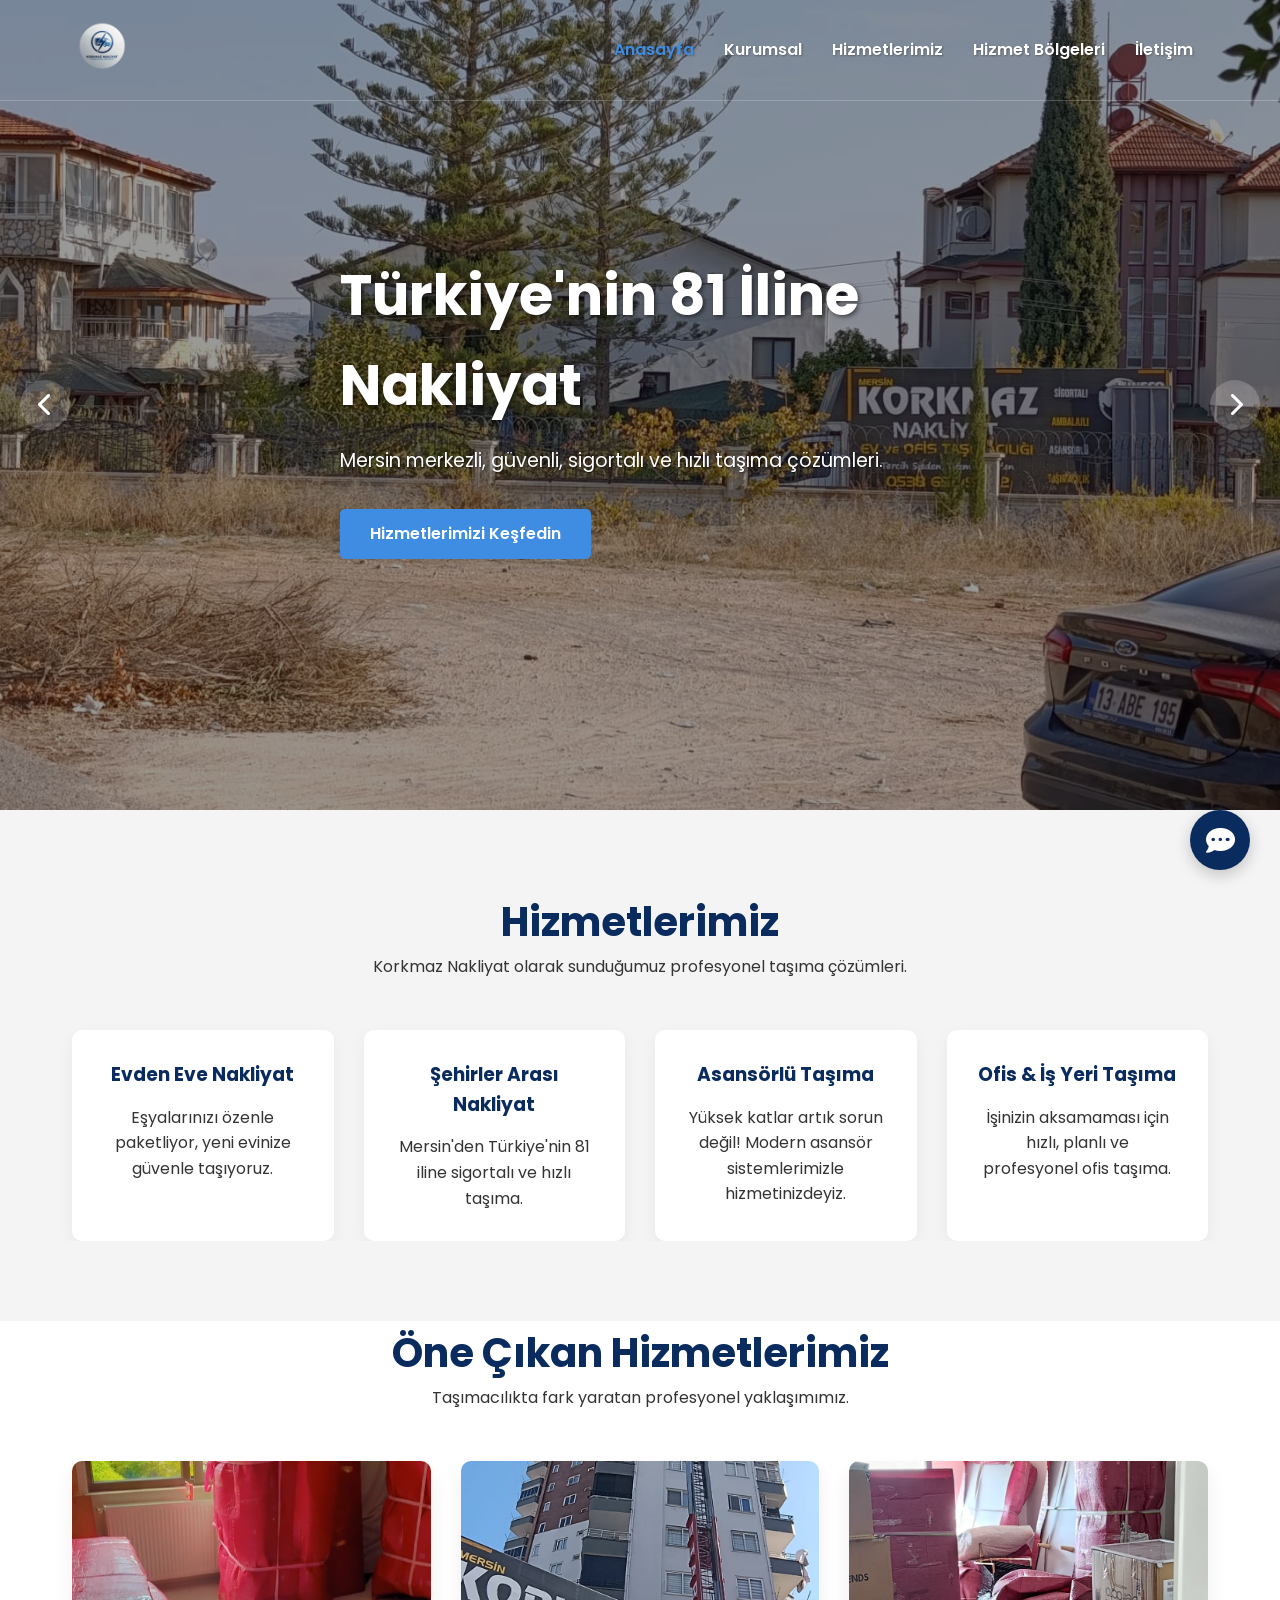
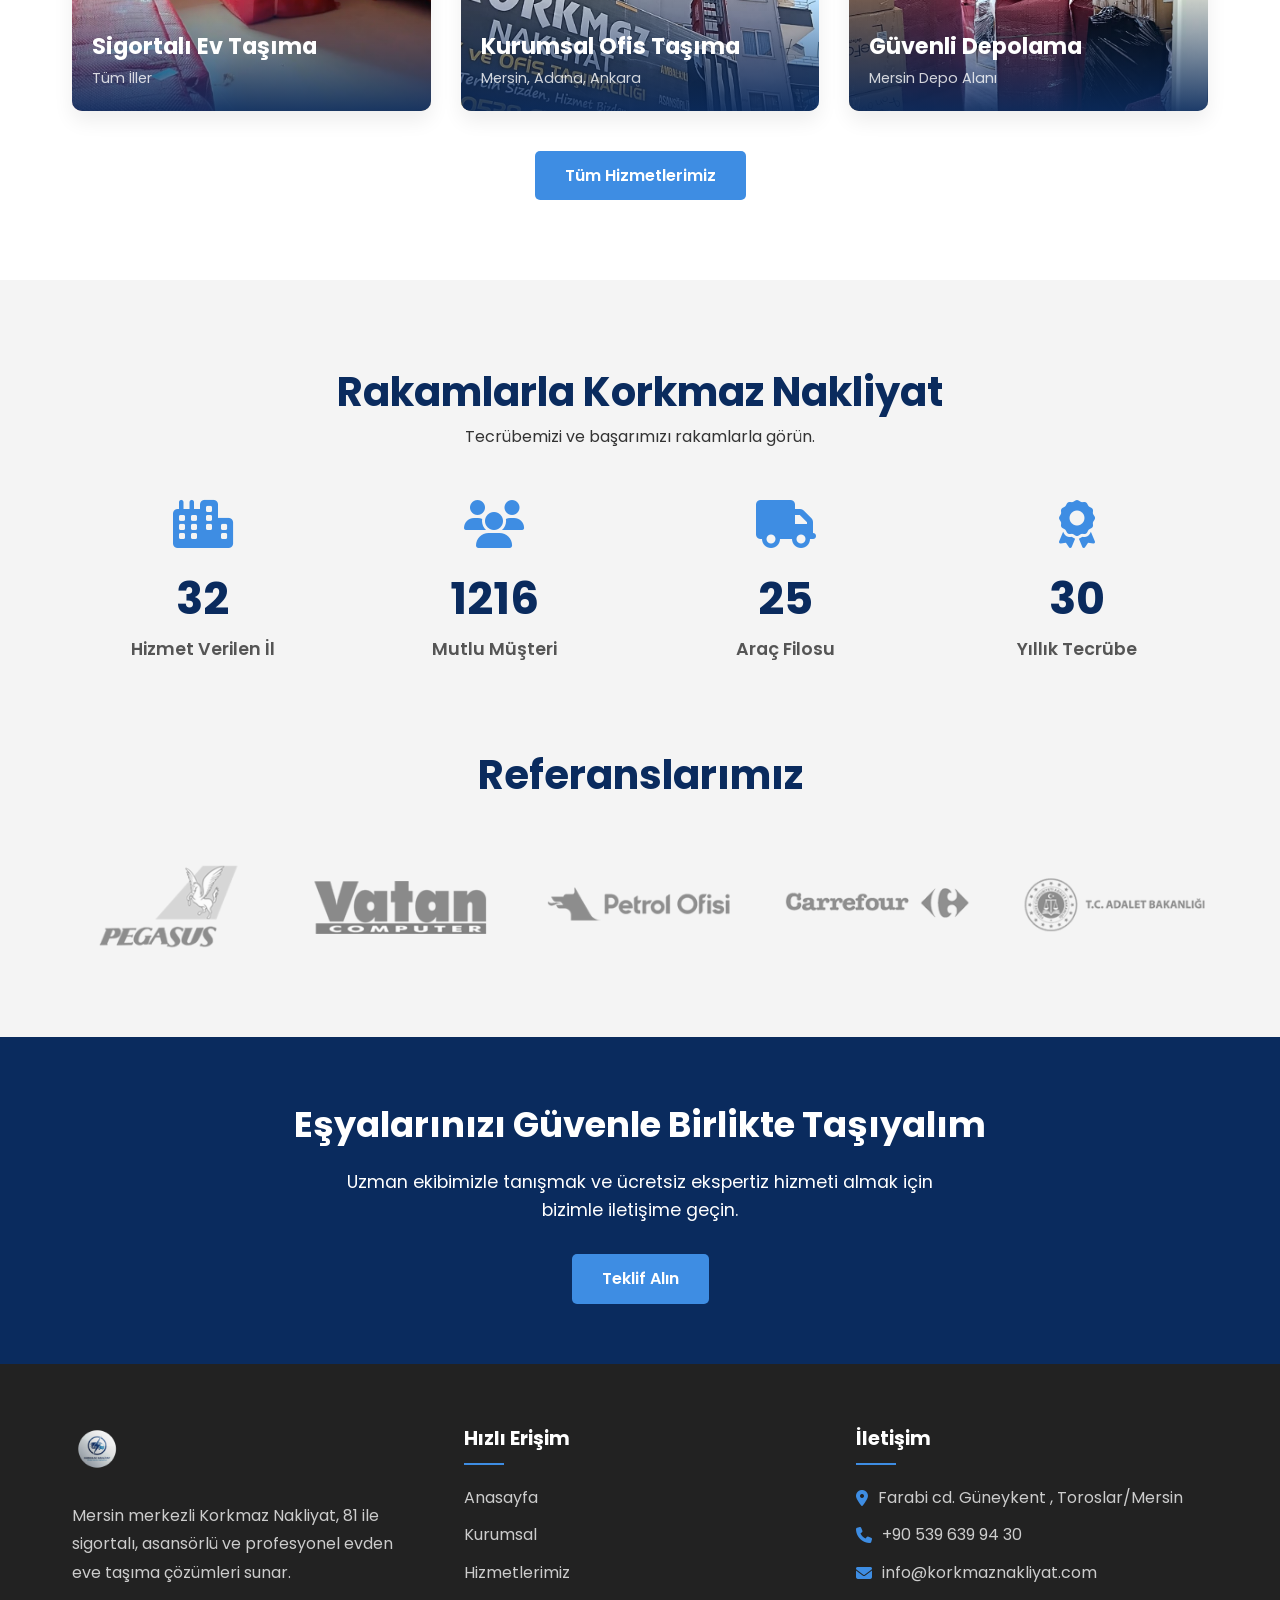
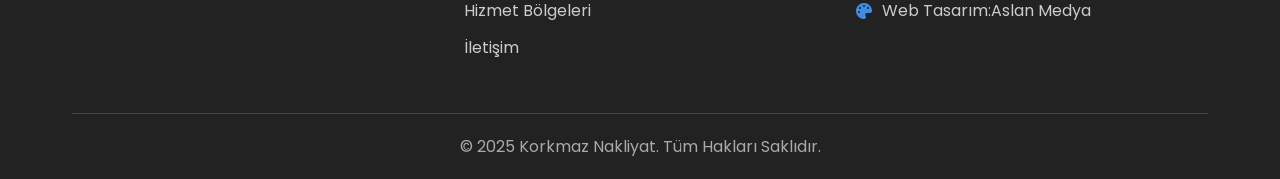
==== index.html @ fb7551c2 "Sitenin ilk sürümü" ====
<!DOCTYPE html>
<html lang="tr">
<head>
    <meta charset="UTF-8">
    <meta name="viewport" content="width=device-width, initial-scale=1.0">
    <title>Korkmaz Nakliyat - Mersin'den 81 İle Güvenli Taşıma</title>
    <meta name="description" content="Korkmaz Nakliyat, Mersin merkezli profesyonel evden eve nakliyat firması. Türkiye'nin 81 iline sigortalı, asansörlü ve güvenli taşıma hizmetleri.">
    
    <link rel="stylesheet" href="style.css">
    <link rel="preconnect" href="https://fonts.googleapis.com">
    <link rel="preconnect" href="https://fonts.gstatic.com" crossorigin>
    <link href="https://fonts.googleapis.com/css2?family=Poppins:wght@300;400;600;700&display=swap" rel="stylesheet">
    <link rel="stylesheet" href="https://cdnjs.cloudflare.com/ajax/libs/font-awesome/6.5.2/css/all.min.css" />
    <link rel="stylesheet" href="https://unpkg.com/aos@next/dist/aos.css" />
    <link rel="stylesheet" href="https://unpkg.com/swiper/swiper-bundle.min.css" />
</head>
<body>

    <div class="preloader"><img src="images/logo.png" alt="Korkmaz Nakliyat Yükleniyor..."></div>

    <header class="main-header header-transparent">
        <div class="container">
            <a href="index.html" class="logo"><img src="images/logo.png" alt="Korkmaz Nakliyat Logo"></a>
            
            <nav class="main-nav">
                <ul>
                    <li><a href="index.html" class="active">Anasayfa</a></li>
                    <li><a href="kurumsal.html">Kurumsal</a></li>
                    <li><a href="hizmetlerimiz.html">Hizmetlerimiz</a></li>
                    <li><a href="bolgeler.html">Hizmet Bölgeleri</a></li>
                    <li><a href="iletisim.html">İletişim</a></li>
                </ul>
            </nav>
        </div>
    </header>

    <section class="hero-slider-container">
        <div class="hero-slider">
            <div class="slide active" style="background-image: url('images/slide1.jpg');">
                <div class="container">
                    <div class="slide-content">
                        <h1>Türkiye'nin 81 İline Nakliyat</h1>
                        <p>Mersin merkezli, güvenli, sigortalı ve hızlı taşıma çözümleri.</p>
                        <a href="hizmetlerimiz.html" class="btn-primary">Hizmetlerimizi Keşfedin</a>
                    </div>
                </div>
            </div>
            <div class="slide" style="background-image: url('images/slide2.jpg');">
                <div class="container">
                    <div class="slide-content">
                        <h1>Kalite ve Güvenin Adresi</h1>
                        <p>Yılların tecrübesiyle eşyalarınız emin ellerde, hasarsız taşımacılık.</p>
                        <a href="kurumsal.html" class="btn-primary">Hakkımızda</a>
                    </div>
                </div>
            </div>
            <div class="slide" style="background-image: url('images/slide3.jpg');">
                <div class="container">
                    <div class="slide-content">
                        <h1>Profesyonel Taşıma Çözümleri</h1>
                        <p>Evden eve, ofisten ofise ve asansörlü nakliyat hizmetlerimizle yanınızdayız.</p>
                        <a href="iletisim.html" class="btn-primary">Teklif Alın</a>
                    </div>
                </div>
            </div>
        </div>
        <button class="slider-nav prev"><i class="fas fa-chevron-left"></i></button>
        <button class="slider-nav next"><i class="fas fa-chevron-right"></i></button>
    </section>

    <section class="services-preview section-padding">
        <div class="container">
            <div class="section-title" data-aos="fade-up">
                <h2>Hizmetlerimiz</h2>
                <p>Korkmaz Nakliyat olarak sunduğumuz profesyonel taşıma çözümleri.</p>
            </div>
            <div class="services-grid">
                <div class="service-item" data-aos="fade-up" data-aos-delay="100"><h3>Evden Eve Nakliyat</h3><p>Eşyalarınızı özenle paketliyor, yeni evinize güvenle taşıyoruz.</p></div>
                <div class="service-item" data-aos="fade-up" data-aos-delay="200"><h3>Şehirler Arası Nakliyat</h3><p>Mersin'den Türkiye'nin 81 iline sigortalı ve hızlı taşıma.</p></div>
                <div class="service-item" data-aos="fade-up" data-aos-delay="300"><h3>Asansörlü Taşıma</h3><p>Yüksek katlar artık sorun değil! Modern asansör sistemlerimizle hizmetinizdeyiz.</p></div>
                <div class="service-item" data-aos="fade-up" data-aos-delay="400"><h3>Ofis & İş Yeri Taşıma</h3><p>İşinizin aksamaması için hızlı, planlı ve profesyonel ofis taşıma.</p></div>
            </div>
        </div>
    </section>

    <section class="projects-preview section-padding" style="padding-top: 0;">
        <div class="container">
            <div class="section-title" data-aos="fade-up">
                <h2>Öne Çıkan Hizmetlerimiz</h2>
                <p>Taşımacılıkta fark yaratan profesyonel yaklaşımımız.</p>
            </div>
            <div class="projects-grid">
                <div class="project-card" data-aos="zoom-in" data-aos-delay="100"><img src="images/ev-tasima.jpg" alt="Güvenli Ev Taşıma"><div class="project-info"><h3>Sigortalı Ev Taşıma</h3><span>Tüm İller</span></div></div>
                <div class="project-card" data-aos="zoom-in" data-aos-delay="200"><img src="images/ofis-tasima.jpg" alt="Hızlı Ofis Taşıma"><div class="project-info"><h3>Kurumsal Ofis Taşıma</h3><span>Mersin, Adana, Ankara</span></div></div>
                <div class="project-card" data-aos="zoom-in" data-aos-delay="300"><img src="images/depolama.jpg" alt="Eşya Depolama"><div class="project-info"><h3>Güvenli Depolama</h3><span>Mersin Depo Alanı</span></div></div>
            </div>
            <div style="text-align: center; margin-top: 40px;" data-aos="fade-up"><a href="hizmetlerimiz.html" class="btn-primary">Tüm Hizmetlerimiz</a></div>
        </div>
    </section>

    <section class="stats-section section-padding">
        <div class="container">
            <div class="section-title" data-aos="fade-up">
                <h2>Rakamlarla Korkmaz Nakliyat</h2>
                <p>Tecrübemizi ve başarımızı rakamlarla görün.</p>
            </div>
            <div class="stats-grid">
                <div class="stat-item" data-aos="fade-up" data-aos-delay="100"><i class="fas fa-city"></i><span class="counter" data-target="81">0</span><p>Hizmet Verilen İl</p></div>
                <div class="stat-item" data-aos="fade-up" data-aos-delay="200"><i class="fas fa-users"></i><span class="counter" data-target="7500">0</span><p>Mutlu Müşteri</p></div>
                <div class="stat-item" data-aos="fade-up" data-aos-delay="300"><i class="fas fa-truck"></i><span class="counter" data-target="25">0</span><p>Araç Filosu</p></div>
                <div class="stat-item" data-aos="fade-up" data-aos-delay="400"><i class="fas fa-award"></i><span class="counter" data-target="30">0</span><p>Yıllık Tecrübe</p></div>
            </div>
        </div>
    </section>

    <section class="partners-section section-padding" style="padding-top: 0;">
        <div class="container" data-aos="fade-up">
            <div class="section-title">
                <h2>Referanslarımız</h2>
            </div>
            <div class="swiper partners-slider">
                <div class="swiper-wrapper">
                    <div class="swiper-slide"><img src="images/partner1.png" alt="Partner Logo 1"></div>
                    <div class="swiper-slide"><img src="images/partner2.png" alt="Partner Logo 2"></div>
                    <div class="swiper-slide"><img src="images/partner3.png" alt="Partner Logo 3"></div>
                    <div class="swiper-slide"><img src="images/partner4.png" alt="Partner Logo 4"></div>
                    <div class="swiper-slide"><img src="images/partner5.png" alt="Partner Logo 5"></div>
                    <div class="swiper-slide"><img src="images/partner6.png" alt="Partner Logo 6"></div>
                </div>
            </div>
        </div>
    </section>

    <section class="cta-banner" data-aos="zoom-in-up">
        <div class="container">
            <h2>Eşyalarınızı Güvenle Birlikte Taşıyalım</h2>
            <p>Uzman ekibimizle tanışmak ve ücretsiz ekspertiz hizmeti almak için bizimle iletişime geçin.</p>
            <a href="iletisim.html" class="btn-primary">Teklif Alın</a>
        </div>
    </section>

    <footer class="site-footer">
        <div class="container">
            <div class="footer-grid">
                <div class="footer-widget">
                    <img src="images/logo.png" alt="Korkmaz Nakliyat Logo" class="footer-logo">
                    <p>Mersin merkezli Korkmaz Nakliyat, 81 ile sigortalı, asansörlü ve profesyonel evden eve taşıma çözümleri sunar.</p>
                </div>
                <div class="footer-widget">
                    <h4>Hızlı Erişim</h4>
                    <ul>
                        <li><a href="index.html">Anasayfa</a></li>
                        <li><a href="kurumsal.html">Kurumsal</a></li>
                        <li><a href="hizmetlerimiz.html">Hizmetlerimiz</a></li>
                        <li><a href="bolgeler.html">Hizmet Bölgeleri</a></li>
                        <li><a href="iletisim.html">İletişim</a></li>
                    </ul>
                </div>
                <div class="footer-widget">
                    <h4>İletişim</h4>
                    <ul>
                        <li><i class="fas fa-map-marker-alt"></i> Farabi cd. Güneykent , Toroslar/Mersin </li>
                        <li><i class="fas fa-phone"></i> +90 539 639 94 30 </li>
                        <li><i class="fas fa-envelope"></i> info@korkmaznakliyat.com</li>
                        <li><i class="fas fa-palette"></i> Web Tasarım: <a href="https://wa.me/905318410347" target="_blank">Aslan Medya</a></li>
                    </ul>
                </div>
            </div>
            <div class="footer-bottom">
                <p>© 2025 Korkmaz Nakliyat. Tüm Hakları Saklıdır.</p>
            </div>
        </div>
    </footer>

    <div class="floating-cta-container">
        <div class="cta-options">
            <a href="tel:+905396399430" class="cta-option phone"><i class="fas fa-phone"></i></a>
            <a href="https://wa.me/905396399430" target="_blank" class="cta-option whatsapp"><i class="fab fa-whatsapp"></i></a>
        </div>
        <div class="cta-main-button"><i class="fas fa-comment-dots"></i></div>
    </div>
    
    <script src="https://unpkg.com/swiper/swiper-bundle.min.js"></script>
    <script src="https://unpkg.com/aos@next/dist/aos.js"></script>
    <script src="js/script.js"></script>

</body>
</html>
---- style.css ----
/* ============================================= */
/* TEMEL AYARLAR VE DEĞİŞKENLER */
/* ============================================= */
:root {
    --primary-color: #0A2B5E; /* Logonuzdaki lacivert */
    --secondary-color: #3E8DE3; /* Logonuzdaki açık mavi */
    --dark-color: #222;
    --light-color: #f4f4f4;
    --font-family: 'Poppins', sans-serif;
}

* {
    box-sizing: border-box;
    margin: 0;
    padding: 0;
}

body {
    font-family: var(--font-family);
    line-height: 1.6;
    background: #fff;
    color: #333;
}

.container {
    max-width: 1200px;
    margin: auto;
    overflow: hidden;
    padding: 0 2rem;
}

a {
    text-decoration: none;
    color: var(--primary-color);
}

ul {
    list-style: none;
}

.section-padding {
    padding: 80px 0;
}

.section-title {
    text-align: center;
    margin-bottom: 50px;
}

.section-title h2 {
    font-size: 2.5rem;
    color: var(--primary-color);
}

.btn-primary {
    display: inline-block;
    background: var(--secondary-color);
    color: #fff;
    padding: 12px 30px;
    border-radius: 5px;
    font-weight: 600;
    transition: background 0.3s ease;
}

.btn-primary:hover {
    background: var(--primary-color);
}

/* ============================================= */
/* HEADER / NAVİGASYON */
/* ============================================= */
.main-header {
    background: #fff;
    padding: 1rem 0;
    border-bottom: 1px solid #ddd;
    position: sticky;
    top: 0;
    z-index: 1000;
}

.main-header .container {
    display: flex;
    justify-content: space-between;
    align-items: center;
}

.main-header .logo img {
    height: 60px;
}

.main-header .main-nav ul {
    display: flex;
}

.main-header .main-nav ul li a {
    color: var(--dark-color);
    padding: 10px 15px;
    font-weight: 600;
    transition: color 0.3s ease;
}

.main-header .main-nav ul li a:hover,
.main-header .main-nav ul li a.active {
    color: var(--secondary-color);
}

/* ============================================= */
/* HERO SLIDER */
/* ============================================= */
.hero-slider-container {
    position: relative;
    height: 90vh;
    overflow: hidden;
}
.hero-slider .slide {
    position: absolute;
    top: 0;
    left: 0;
    width: 100%;
    height: 100%;
    background-size: cover;
    background-position: center;
    display: flex;
    align-items: center;
    color: #fff;
    opacity: 0;
    visibility: hidden;
    transition: opacity 1s ease, visibility 1s ease;
}
.hero-slider .slide.active {
    opacity: 1;
    visibility: visible;
}
.hero-slider .slide::before {
    content: '';
    position: absolute;
    top: 0;
    left: 0;
    width: 100%;
    height: 100%;
    background: rgba(0,0,0,0.4);
}
.hero-slider .slide .container {
    position: relative;
    z-index: 2;
}
.hero-slider .slide-content {
    max-width: 600px;
}
.hero-slider .slide-content h1 {
    font-size: 3.5rem;
    margin-bottom: 1rem;
    text-shadow: 2px 2px 4px rgba(0,0,0,0.5);
}
.hero-slider .slide-content p {
    font-size: 1.2rem;
    margin-bottom: 2rem;
    text-shadow: 1px 1px 2px rgba(0,0,0,0.5);
}
.slider-nav {
    position: absolute;
    top: 50%;
    transform: translateY(-50%);
    z-index: 10;
    background: rgba(255,255,255,0.2);
    border: none;
    color: #fff;
    width: 50px;
    height: 50px;
    border-radius: 50%;
    cursor: pointer;
    font-size: 1.5rem;
    transition: background 0.3s ease;
}
.slider-nav:hover {
    background: rgba(255,255,255,0.5);
}
.slider-nav.prev { left: 20px; }
.slider-nav.next { right: 20px; }

/* ============================================= */
/* ANASAYFA BÖLÜMLERİ (Hizmetler, Projeler) */
/* ============================================= */
.services-preview { background: var(--light-color); }
.services-grid {
    display: grid;
    grid-template-columns: repeat(auto-fit, minmax(250px, 1fr));
    gap: 30px;
    text-align: center;
}
.service-item {
    background: #fff;
    padding: 30px;
    border-radius: 10px;
    box-shadow: 0 5px 15px rgba(0,0,0,0.05);
}
.service-item h3 { color: var(--primary-color); margin-bottom: 15px; }

.projects-preview .projects-grid, .portfolio-page .projects-grid {
    display: grid;
    grid-template-columns: repeat(auto-fit, minmax(300px, 1fr));
    gap: 30px;
}
.project-card {
    background: #fff;
    border-radius: 10px;
    overflow: hidden;
    box-shadow: 0 10px 20px rgba(0,0,0,0.07);
    transition: transform 0.3s ease, box-shadow 0.3s ease;
    position: relative;
    cursor: pointer;
}
.project-card:hover { transform: translateY(-10px); box-shadow: 0 15px 25px rgba(0,0,0,0.1); }
.project-card img { width: 100%; height: 250px; object-fit: cover; display: block; }
.project-card .project-info {
    position: absolute;
    bottom: 0;
    left: 0;
    right: 0;
    background: linear-gradient(to top, rgba(10, 43, 94, 0.9), transparent);
    color: #fff;
    padding: 30px 20px 20px;
}
.project-card .project-info h3 { margin: 0; font-size: 1.4rem; }
.project-card .project-info span { font-size: 0.9rem; opacity: 0.8; }
.text-center { text-align: center; }

/* ============================================= */
/* GENEL SAYFA BAŞLIĞI (Banner) */
/* ============================================= */
.page-header {
    background-color: var(--primary-color);
    background-size: cover;
    background-position: center;
    padding: 80px 0;
    text-align: center;
    color: #fff;
    position: relative;
}
.page-header::before {
    content: '';
    position: absolute;
    top: 0; left: 0;
    width: 100%; height: 100%;
    background-color: rgba(10, 43, 94, 0.7);
}
.page-header .container { position: relative; z-index: 2; }
.page-header h1 { font-size: 3rem; margin-bottom: 10px; }

/* ============================================= */
/* KURUMSAL SAYFASI */
/* ============================================= */
.about-grid { display: grid; grid-template-columns: 1fr 1.2fr; gap: 50px; align-items: center; }
.about-image img { width: 100%; border-radius: 10px; box-shadow: 0 10px 30px rgba(0,0,0,0.1); }
.about-content h2 { font-size: 2.2rem; color: var(--primary-color); margin-bottom: 20px; line-height: 1.3; }
.about-content p { margin-bottom: 15px; }
.mission-grid { display: grid; grid-template-columns: 1fr 1fr; gap: 40px; }
.mission-item { background: #fff; padding: 30px; border-left: 5px solid var(--secondary-color); border-radius: 5px; }
.mission-item h3 { color: var(--primary-color); margin-bottom: 15px; }

/* ============================================= */
/* PROJELER SAYFASI */
/* ============================================= */
.portfolio-filter { display: flex; justify-content: center; align-items: center; flex-wrap: wrap; margin-bottom: 40px; gap: 15px; }
.filter-btn { background: transparent; border: none; padding: 10px 20px; font-weight: 600; font-size: 1rem; color: var(--dark-color); cursor: pointer; transition: all 0.3s ease; border-bottom: 2px solid transparent; }
.filter-btn:hover { color: var(--secondary-color); }
.filter-btn.active { color: var(--secondary-color); border-bottom-color: var(--secondary-color); }
.project-card-link { display: block; text-decoration: none; color: inherit; }

/* ============================================= */
/* PROJE DETAY SAYFASI */
/* ============================================= */
.project-title-section { text-align: center; margin-bottom: 40px; }
.project-title-section h1 { font-size: 2.8rem; color: var(--primary-color); }
.project-main-image img { width: 100%; height: auto; border-radius: 10px; margin-bottom: 40px; box-shadow: 0 10px 30px rgba(0,0,0,0.1); }
.project-detail-grid { display: grid; grid-template-columns: 2fr 1fr; gap: 50px; margin-bottom: 60px; }
.project-description h2 { font-size: 1.8rem; color: var(--primary-color); margin-bottom: 20px; border-bottom: 2px solid var(--light-color); padding-bottom: 10px; }
.project-meta { background-color: var(--light-color); padding: 30px; border-radius: 10px; height: fit-content; }
.project-meta h3 { font-size: 1.5rem; color: var(--primary-color); margin-bottom: 20px; }
.project-meta ul li { display: flex; justify-content: space-between; padding: 15px 0; border-bottom: 1px solid #ddd; }
.project-meta ul li:last-child { border-bottom: none; }
.project-meta ul li strong { color: var(--dark-color); }
.project-gallery h2 { text-align: center; font-size: 2.2rem; color: var(--primary-color); margin-bottom: 40px; }
.gallery-grid { display: grid; grid-template-columns: repeat(auto-fit, minmax(250px, 1fr)); gap: 20px; }
.gallery-item img { width: 100%; border-radius: 10px; cursor: pointer; transition: transform 0.3s ease, box-shadow 0.3s ease; }
.gallery-item img:hover { transform: scale(1.05); box-shadow: 0 10px 20px rgba(0,0,0,0.15); }

/* ============================================= */
/* HİZMETLERİMİZ SAYFASI */
/* ============================================= */
.services-page-grid { display: grid; grid-template-columns: repeat(auto-fit, minmax(320px, 1fr)); gap: 30px; }
.service-card-full { background-color: #fff; border: 1px solid #e9e9e9; padding: 40px 30px; text-align: center; border-radius: 10px; transition: transform 0.3s ease, box-shadow 0.3s ease; }
.service-card-full:hover { transform: translateY(-10px); box-shadow: 0 15px 30px rgba(0,0,0,0.08); }
.service-card-full .service-icon { font-size: 3rem; color: var(--secondary-color); margin-bottom: 20px; }
.service-card-full h3 { font-size: 1.5rem; color: var(--primary-color); margin-bottom: 15px; }
.service-card-full p { line-height: 1.7; color: #555; }

/* ============================================= */
/* İLETİŞİM SAYFASI */
/* ============================================= */
.contact-grid { display: grid; grid-template-columns: 2fr 1.2fr; gap: 50px; }
.contact-form h3, .contact-info h3 { font-size: 1.8rem; color: var(--primary-color); margin-bottom: 25px; }
.form-group { margin-bottom: 20px; }
.form-group label { display: block; margin-bottom: 8px; font-weight: 600; color: #555; }
.form-group input, .form-group textarea { width: 100%; padding: 12px; border: 1px solid #ccc; border-radius: 5px; font-family: var(--font-family); transition: border-color 0.3s ease; }
.form-group input:focus, .form-group textarea:focus { outline: none; border-color: var(--secondary-color); }
.contact-form button { width: 100%; padding: 15px; font-size: 1.1rem; border: none; }
.contact-info p { margin-bottom: 30px; line-height: 1.7; }
.contact-item { display: flex; align-items: flex-start; margin-bottom: 25px; }
.contact-item i { font-size: 1.5rem; color: var(--secondary-color); margin-right: 20px; margin-top: 5px; }
.contact-item span { font-size: 1rem; line-height: 1.6; }
.map-container iframe { display: block; width: 100%; height: 450px; border: 0; }

/* ============================================= */
/* CTA BANNER VE FOOTER */
/* ============================================= */
.cta-banner { background-color: var(--primary-color); color: #fff; padding: 60px 0; text-align: center; }
.cta-banner h2 { font-size: 2.2rem; margin-bottom: 15px; }
.cta-banner p { font-size: 1.1rem; margin-bottom: 30px; max-width: 600px; margin-left: auto; margin-right: auto; }
.site-footer { background-color: var(--dark-color); color: #ccc; padding: 60px 0 0; }
.footer-grid { display: grid; grid-template-columns: repeat(auto-fit, minmax(250px, 1fr)); gap: 40px; padding-bottom: 40px; }
.footer-widget .footer-logo { height: 50px; margin-bottom: 20px; }
.footer-widget h4 { font-size: 1.2rem; color: #fff; margin-bottom: 20px; position: relative; padding-bottom: 10px; }
.footer-widget h4::after { content: ''; position: absolute; left: 0; bottom: 0; width: 40px; height: 2px; background-color: var(--secondary-color); }
.footer-widget p { line-height: 1.8; }
.footer-widget ul li { margin-bottom: 12px; display: flex; align-items: flex-start; }
.footer-widget ul li a { color: #ccc; transition: color 0.3s ease; }
.footer-widget ul li a:hover { color: #fff; }
.footer-widget ul li i { margin-right: 10px; color: var(--secondary-color); margin-top: 5px; }
.footer-bottom { border-top: 1px solid #444; padding: 20px 0; text-align: center; color: #aaa; }

/* ============================================= */
/* SABİT CTA BUTONLARI */
/* ============================================= */
.floating-cta-container { position: fixed; bottom: 30px; right: 30px; z-index: 1001; display: flex; flex-direction: column; align-items: center; }
.cta-main-button { width: 60px; height: 60px; background-color: var(--primary-color); border-radius: 50%; display: flex; justify-content: center; align-items: center; color: #fff; font-size: 1.8rem; box-shadow: 0 5px 15px rgba(0,0,0,0.2); cursor: pointer; transition: transform 0.3s ease; }
.floating-cta-container:hover .cta-main-button { transform: rotate(360deg); }
.cta-options { margin-bottom: 15px; display: flex; flex-direction: column; gap: 15px; opacity: 0; transform: scale(0); transition: all 0.3s ease; transform-origin: bottom center; }
.floating-cta-container:hover .cta-options { opacity: 1; transform: scale(1); }
.cta-option { width: 50px; height: 50px; border-radius: 50%; display: flex; justify-content: center; align-items: center; color: #fff; font-size: 1.6rem; box-shadow: 0 4px 12px rgba(0,0,0,0.15); transition: transform 0.2s ease; }
.cta-option:hover { transform: scale(1.1); }
.cta-option.whatsapp { background-color: #25D366; }
.cta-option.phone { background-color: var(--secondary-color); }
.fa-whatsapp { font-family: 'Font Awesome 6 Brands'; }

/* ============================================= */
/* MOBİL UYUMLULUK (Responsive) */
/* ============================================= */
@media (max-width: 820px) {
    .about-grid, .mission-grid, .project-detail-grid, .contact-grid { grid-template-columns: 1fr; }
}

@media (max-width: 768px) {
    .main-header .container { flex-direction: column; gap: 1rem; }
    .main-header .main-nav ul { flex-wrap: wrap; justify-content: center; }
}

/* ============================================= */
/* SAYFA YÜKLEME ANİMASYONU (PRELOADER) */
/* ============================================= */
.preloader {
    position: fixed;
    top: 0;
    left: 0;
    width: 100%;
    height: 100%;
    background-color: #fff; /* Arka plan rengi */
    display: flex;
    justify-content: center;
    align-items: center;
    z-index: 9999; /* Her şeyin en üstünde olmalı */
    transition: opacity 0.75s ease, visibility 0.75s ease;
}

.preloader img {
    width: 200px; /* Logonun boyutu */
    animation: pulse 1.5s ease-in-out infinite;
}

/* Yükleme bittiğinde preloader'ı gizlemek için kullanılacak class */
.preloader-hidden {
    opacity: 0;
    visibility: hidden;
}

/* Logonun "nefes alıp verme" animasyonu */
@keyframes pulse {
    0% {
        transform: scale(1);
        opacity: 1;
    }
    50% {
        transform: scale(1.05);
        opacity: 0.8;
    }
    100% {
        transform: scale(1);
        opacity: 1;
    }
}
/* ============================================= */
/* DİNAMİK NAVİGASYON MENÜSÜ (DÜZELTİLMİŞ) */
/* ============================================= */
.main-header {
    transition: background-color 0.4s ease, box-shadow 0.4s ease;
}

/* Şeffaf menünün başlangıç hali */
.header-transparent {
    background-color: transparent;
    position: absolute; /* Fixed yerine absolute kullanıyoruz */
    width: 100%;
    border-bottom: 1px solid rgba(255, 255, 255, 0.2);
}

.header-transparent .main-nav ul li a {
    color: #fff;
    text-shadow: 1px 1px 2px rgba(0,0,0,0.3);
}

.header-transparent .main-nav ul li a:hover {
    color: rgba(255, 255, 255, 0.8);
}

/* Sayfa aşağı kaydırıldığında eklenecek olan yeni stil */
.main-header.scrolled {
    position: fixed; /* Kaydırınca sabitlenir */
    background-color: #fff;
    box-shadow: 0 2px 10px rgba(0,0,0,0.1);
    border-bottom: 1px solid #ddd;
}

.main-header.scrolled .main-nav ul li a {
    color: var(--dark-color); /* Linkleri orijinal rengine döndür */
    text-shadow: none;
}

.main-header.scrolled .main-nav ul li a:hover,
.main-header.scrolled .main-nav ul li a.active {
    color: var(--secondary-color);
    opacity: 1;
}
/* ============================================= */
/* RAKAMLARLA BİZ (ANİMASYONLU SAYAÇLAR) */
/* ============================================= */
.stats-section {
    background-color: var(--light-color); /* Açık gri arkaplan */
}

.stats-grid {
    display: grid;
    grid-template-columns: repeat(auto-fit, minmax(200px, 1fr));
    gap: 30px;
    text-align: center;
}

.stat-item i {
    font-size: 3rem;
    color: var(--secondary-color);
    margin-bottom: 15px;
}

.stat-item .counter {
    font-size: 2.8rem;
    font-weight: 700;
    display: block;
    color: var(--primary-color);
}

.stat-item p {
    font-size: 1.1rem;
    font-weight: 600;
    color: #555;
}
/* ============================================= */
/* İŞ ORTAKLARI BÖLÜMÜ (LOGO CAROUSEL) */
/* ============================================= */
.partners-section {
    background-color: #fff;
}

.partners-slider .swiper-wrapper {
    align-items: center; /* Logoları dikeyde ortalar */
}

.partners-slider .swiper-slide {
    text-align: center;
}

.partners-slider img {
    max-height: 80px; /* Tüm logoların maksimum yüksekliğini sabitler */
    width: auto;
    filter: grayscale(100%); /* Logoları gri yapar */
    opacity: 0.6;
    transition: filter 0.3s ease, opacity 0.3s ease;
}

.partners-slider img:hover {
    filter: grayscale(0%); /* Üzerine gelince renkli olur */
    opacity: 1;
}
/* ============================================= */
/* TERCİH EDİLEN MARKALAR BÖLÜMÜ (DÜZELTİLMİŞ) */
/* ============================================= */
.partners-section {
    background-color: var(--light-color);
}

.partners-slider .swiper-wrapper {
    align-items: center; /* Dikeyde ortalamayı koru */
}

.partners-slider .swiper-slide {
    text-align: center;
    /* Her logo için bir kutu yüksekliği belirleyelim */
    height: 100px; 
    display: flex;
    justify-content: center;
    align-items: center;
}

.partners-slider img {
    max-width: 100%; /* Resim kendi kutusunun genişliğini aşamaz */
    max-height: 100%; /* Resim kendi kutusunun yüksekliğini aşamaz */
    object-fit: contain; /* Resmin oranını bozmadan kutuya sığdırır (EN ÖNEMLİ KISIM) */
    filter: grayscale(100%);
    opacity: 0.6;
    transition: filter 0.3s ease, opacity 0.3s ease;
}

.partners-slider .swiper-slide:hover img {
    filter: grayscale(0%);
    opacity: 1;
}
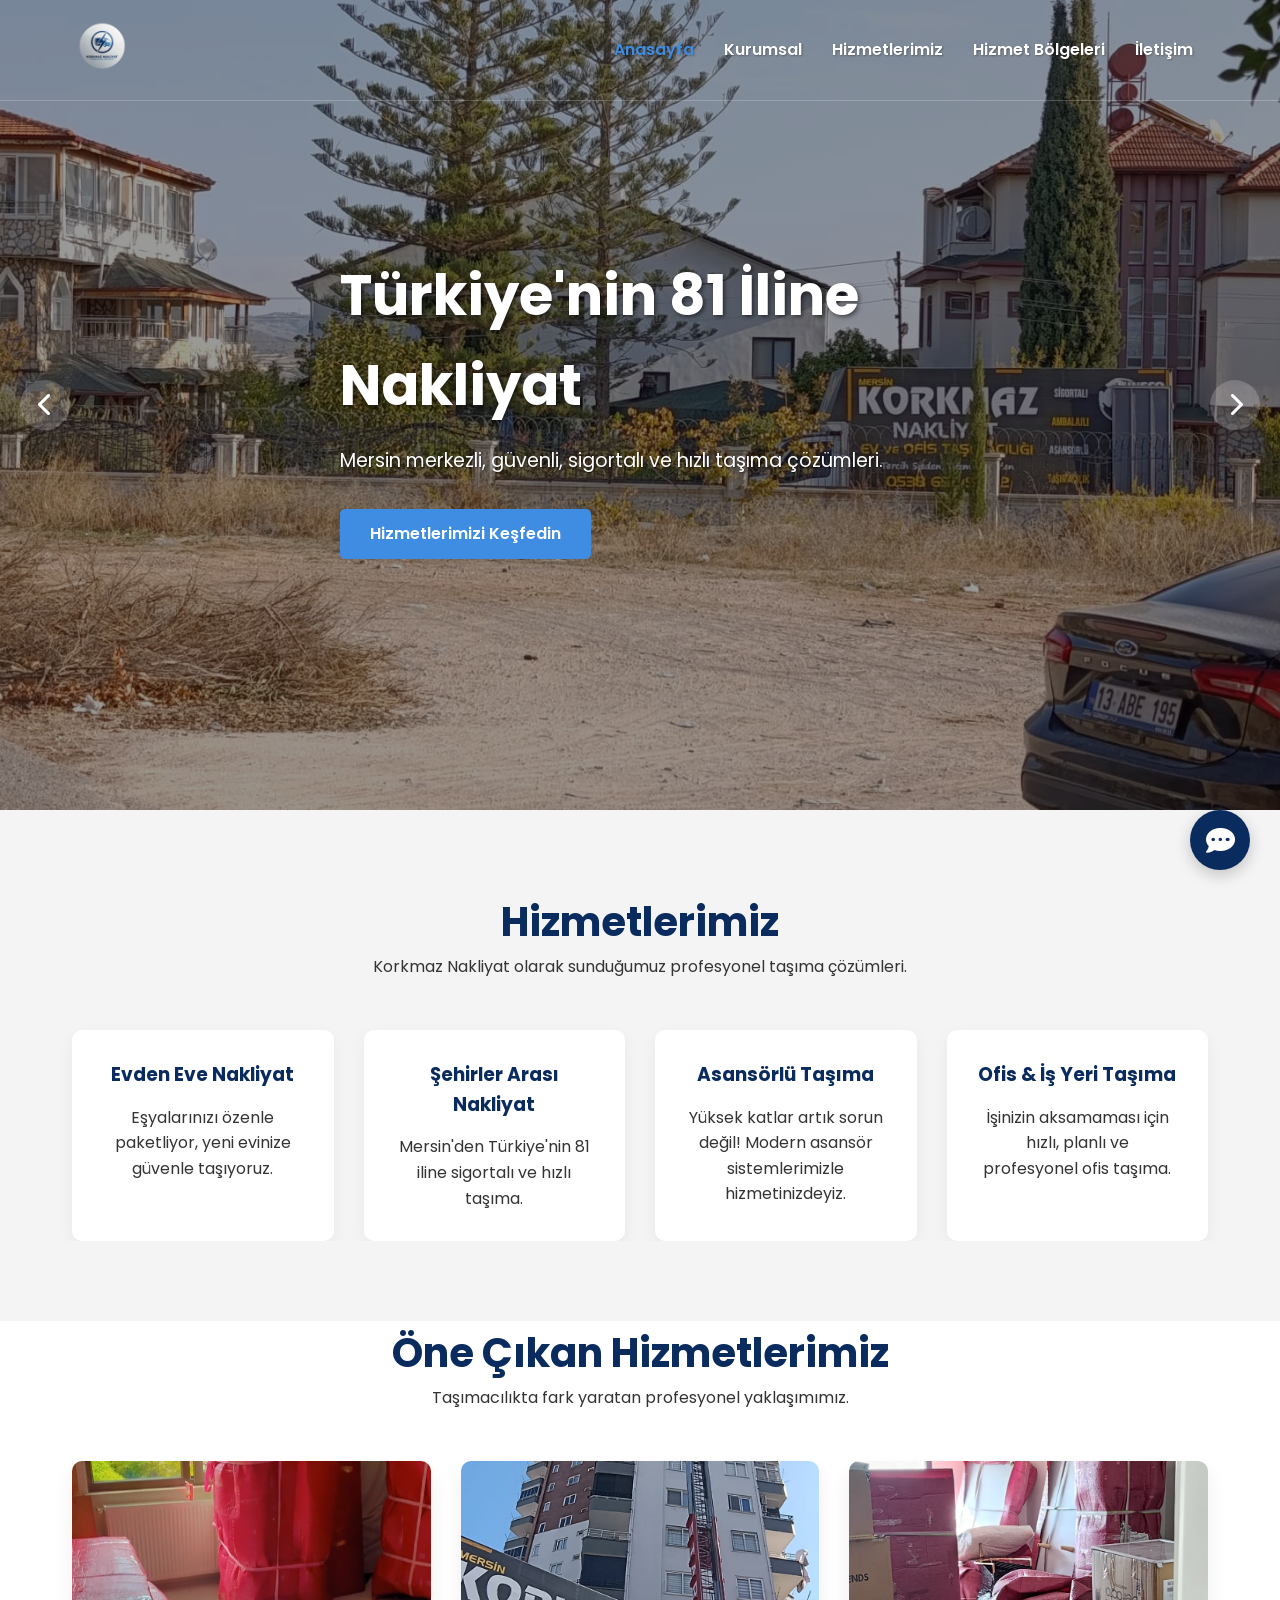
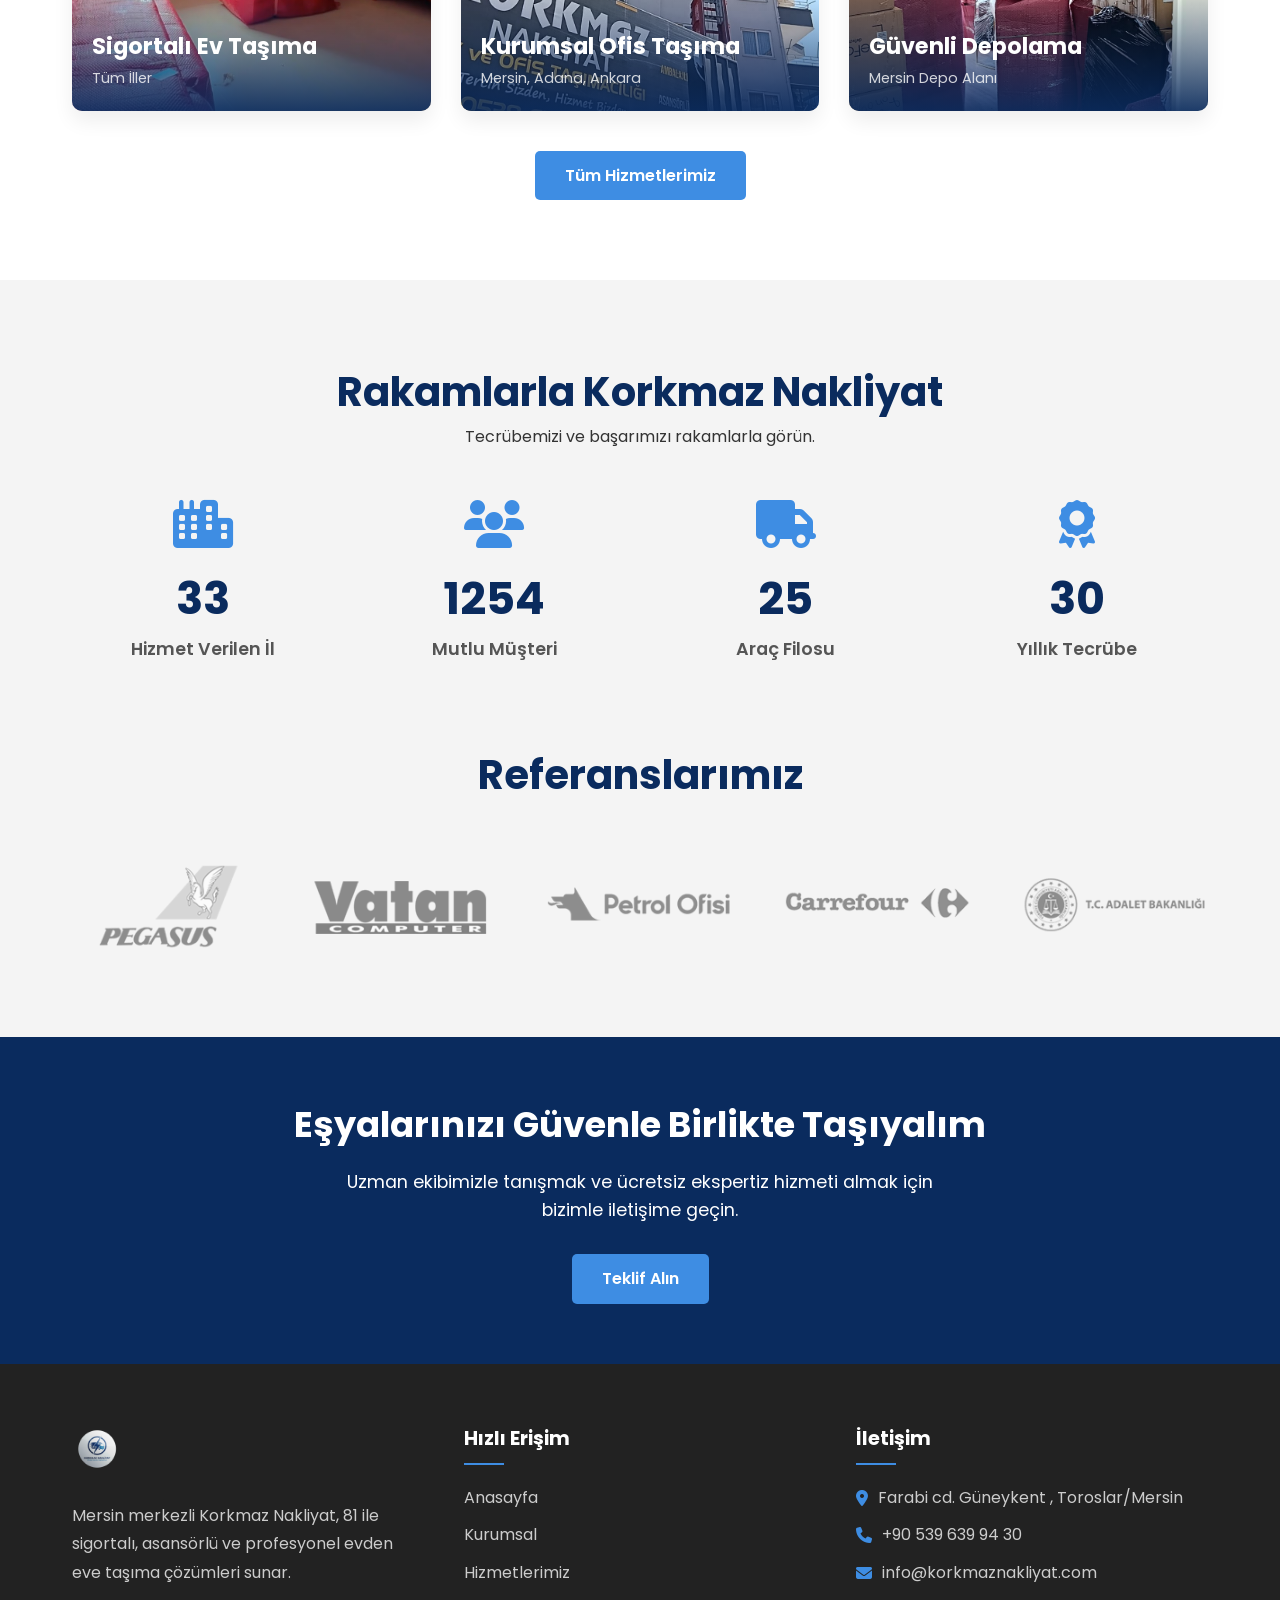
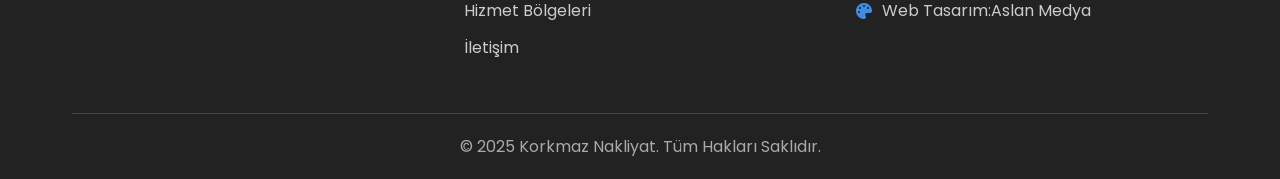
==== commit b981d55c: "linnkler değiştirildi" ====
--- a/index.html
+++ b/index.html
@@ -25,10 +25,10 @@
             <nav class="main-nav">
                 <ul>
                     <li><a href="index.html" class="active">Anasayfa</a></li>
-                    <li><a href="kurumsal.html">Kurumsal</a></li>
-                    <li><a href="hizmetlerimiz.html">Hizmetlerimiz</a></li>
-                    <li><a href="bolgeler.html">Hizmet Bölgeleri</a></li>
-                    <li><a href="iletisim.html">İletişim</a></li>
+                    <li><a href="kurumsal">Kurumsal</a></li>
+                    <li><a href="hizmetlerimiz">Hizmetlerimiz</a></li>
+                    <li><a href="bolgeler">Hizmet Bölgeleri</a></li>
+                    <li><a href="iletisim">İletişim</a></li>
                 </ul>
             </nav>
         </div>
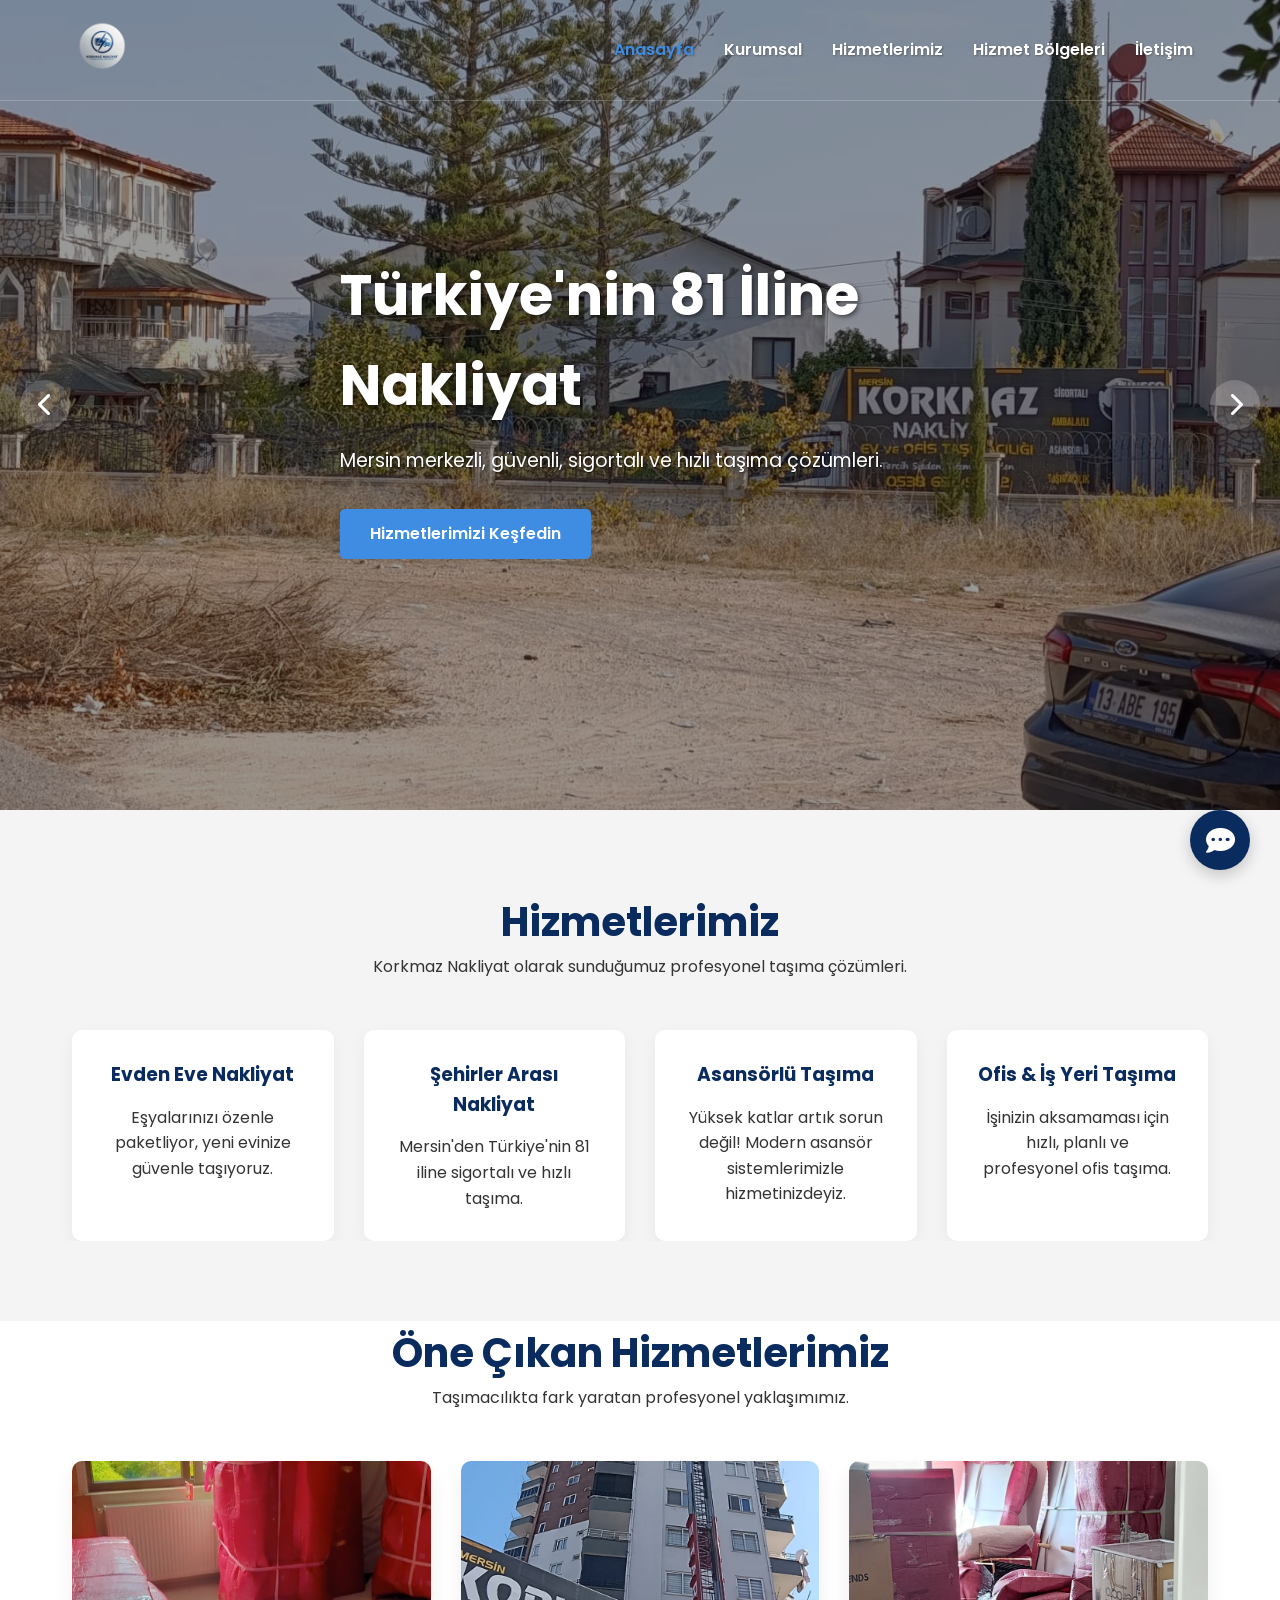
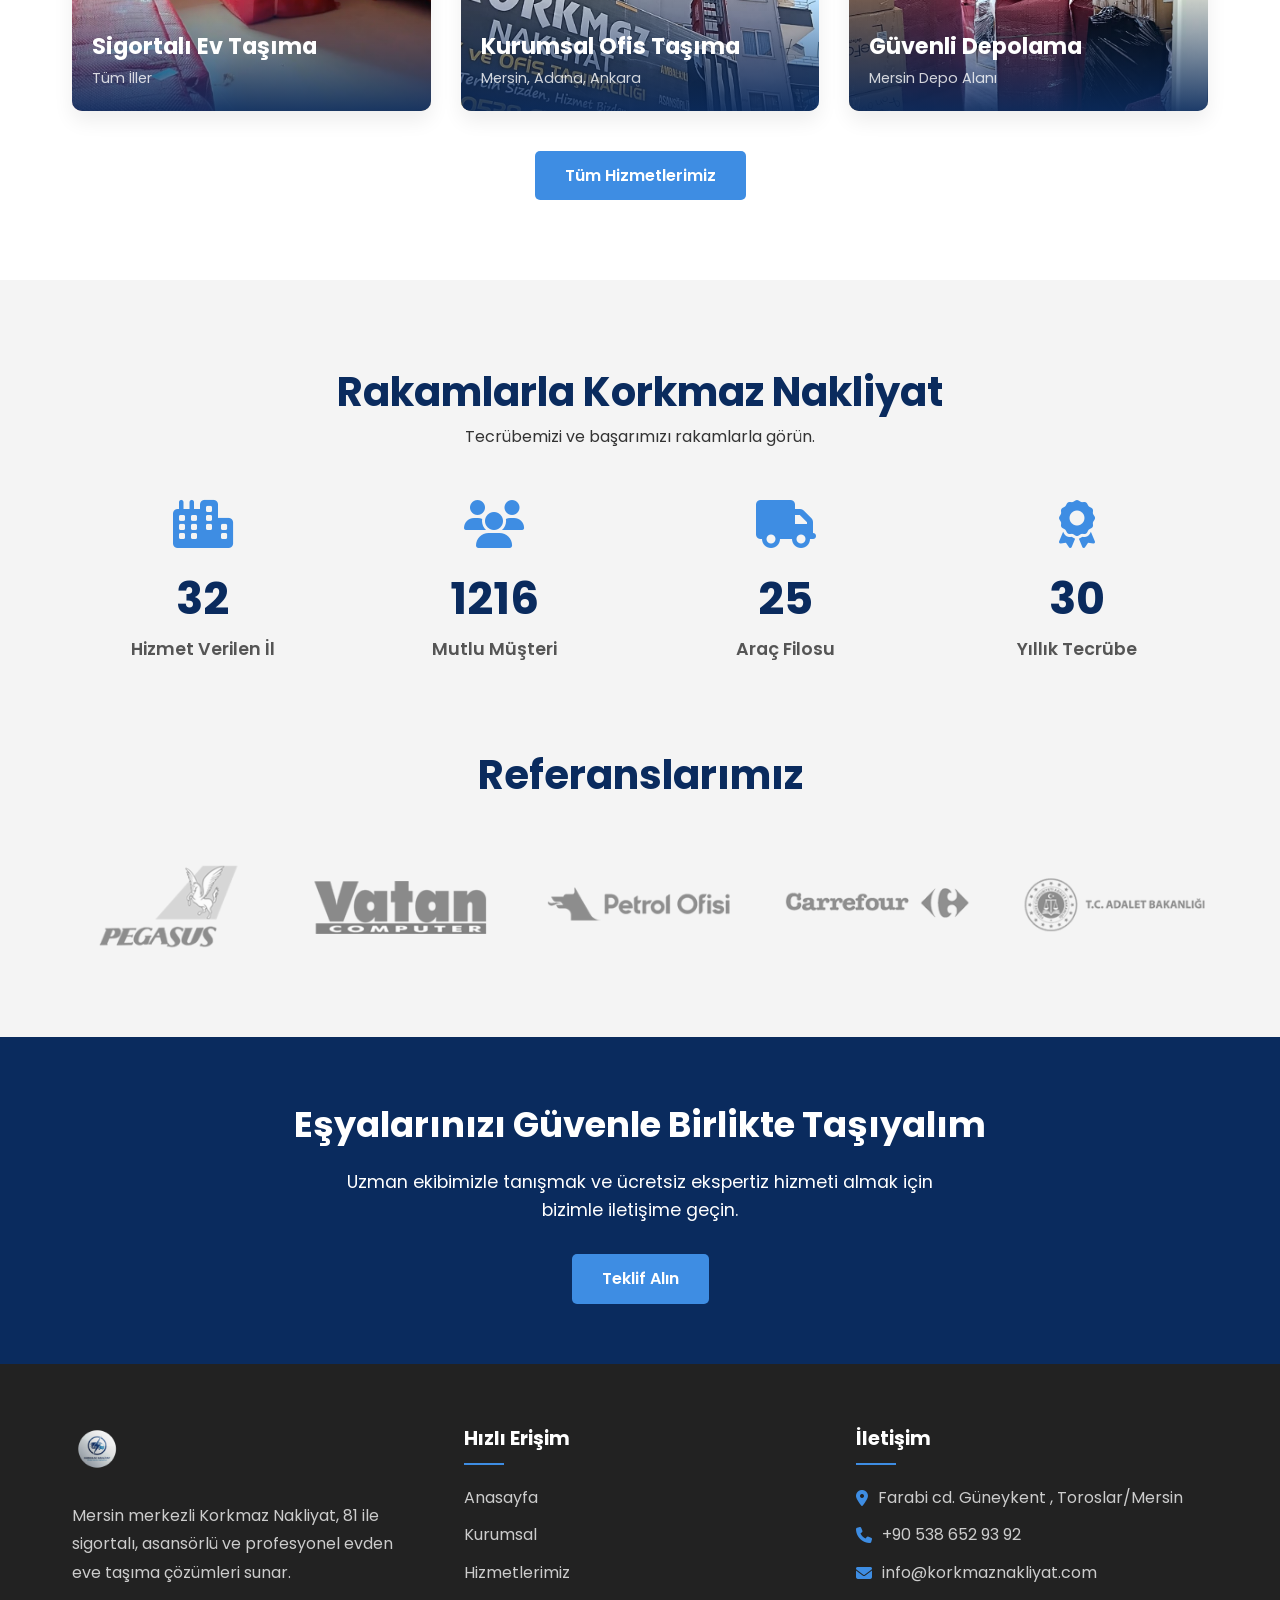
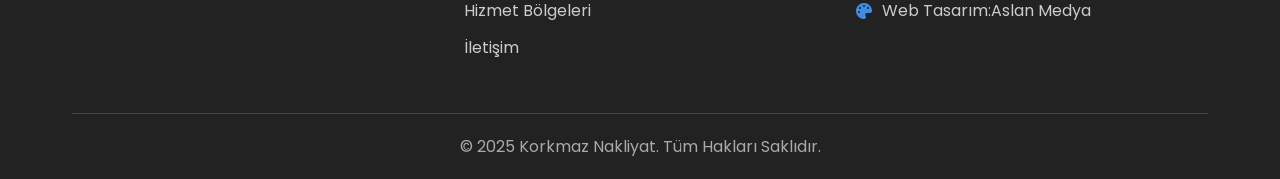
==== commit 5b57af88: "numara guncellendi" ====
--- a/index.html
+++ b/index.html
@@ -160,7 +160,7 @@
                     <h4>İletişim</h4>
                     <ul>
                         <li><i class="fas fa-map-marker-alt"></i> Farabi cd. Güneykent , Toroslar/Mersin </li>
-                        <li><i class="fas fa-phone"></i> +90 539 639 94 30 </li>
+                        <li><i class="fas fa-phone"></i> +90 538 652 93 92 </li>
                         <li><i class="fas fa-envelope"></i> info@korkmaznakliyat.com</li>
                         <li><i class="fas fa-palette"></i> Web Tasarım: <a href="https://wa.me/905318410347" target="_blank">Aslan Medya</a></li>
                     </ul>
@@ -174,8 +174,8 @@
 
     <div class="floating-cta-container">
         <div class="cta-options">
-            <a href="tel:+905396399430" class="cta-option phone"><i class="fas fa-phone"></i></a>
-            <a href="https://wa.me/905396399430" target="_blank" class="cta-option whatsapp"><i class="fab fa-whatsapp"></i></a>
+            <a href="tel:+905386529392" class="cta-option phone"><i class="fas fa-phone"></i></a>
+            <a href="https://wa.me/905386529392" target="_blank" class="cta-option whatsapp"><i class="fab fa-whatsapp"></i></a>
         </div>
         <div class="cta-main-button"><i class="fas fa-comment-dots"></i></div>
     </div>
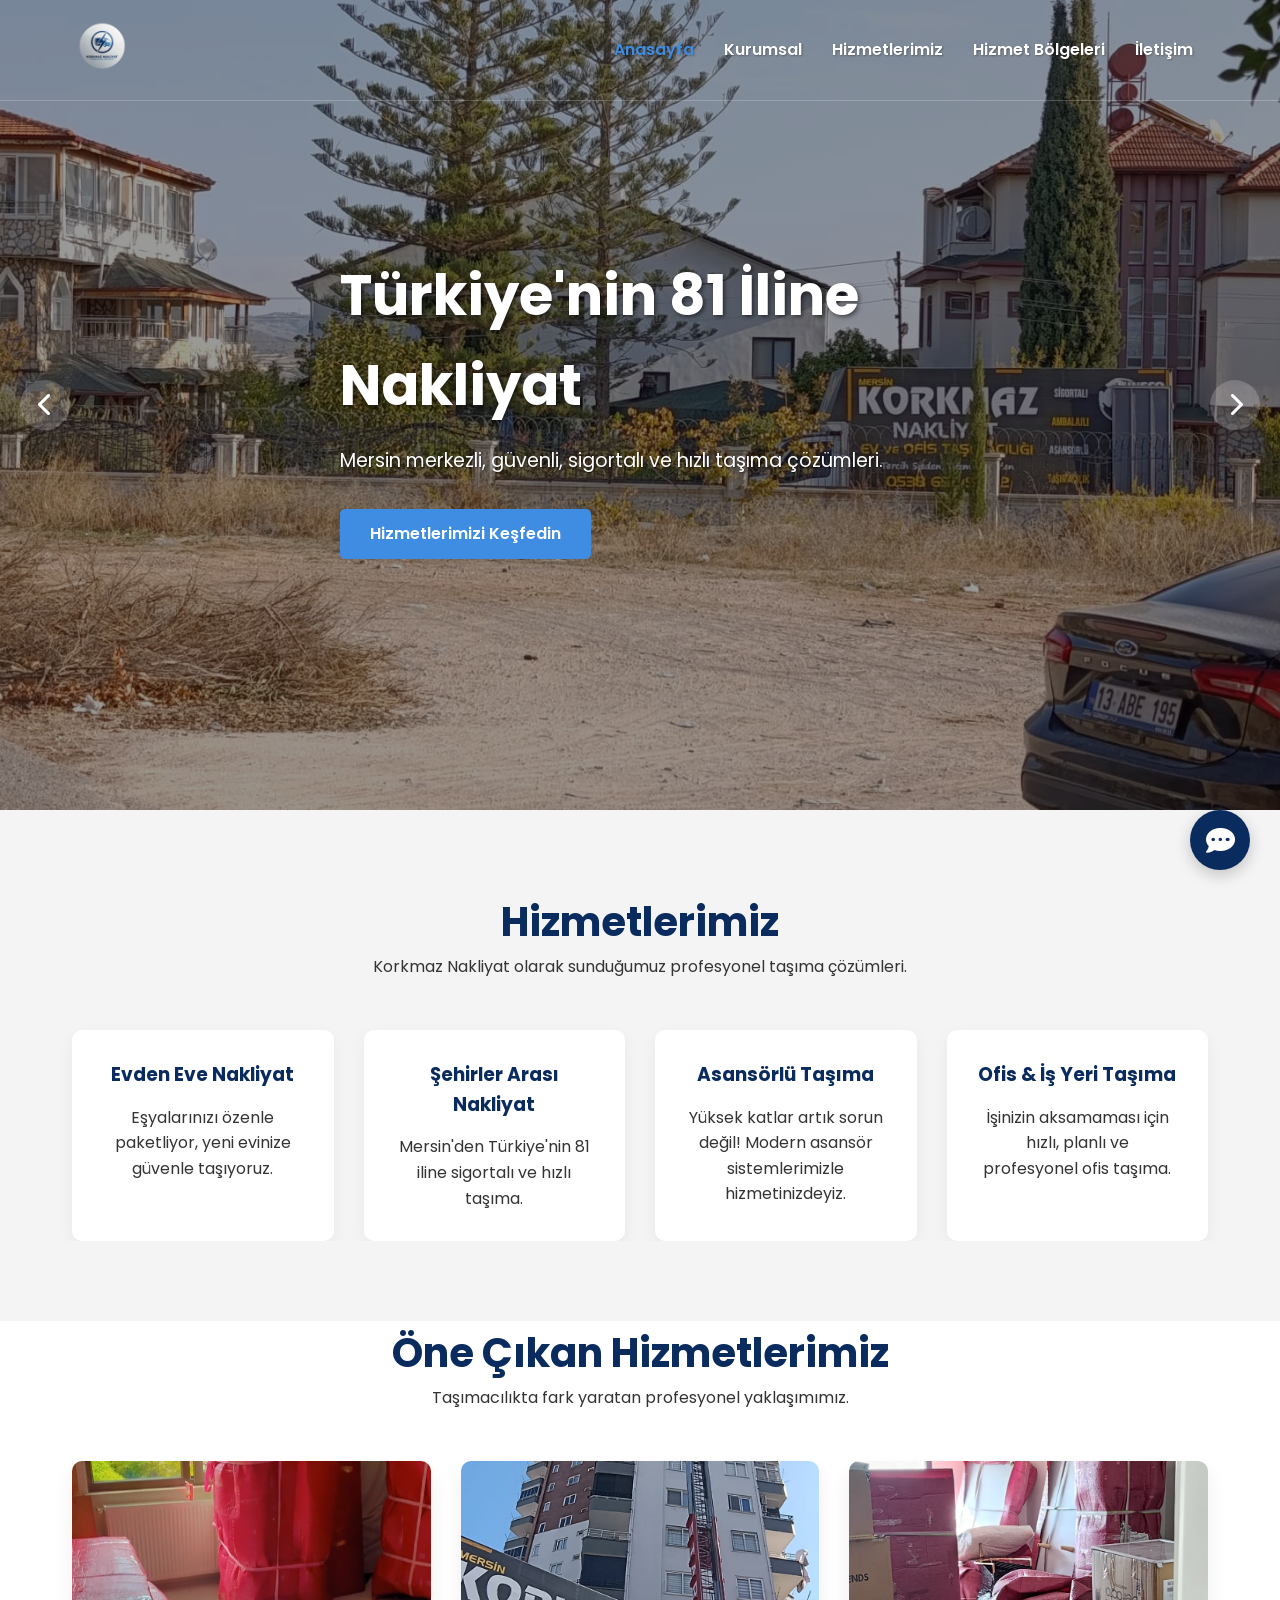
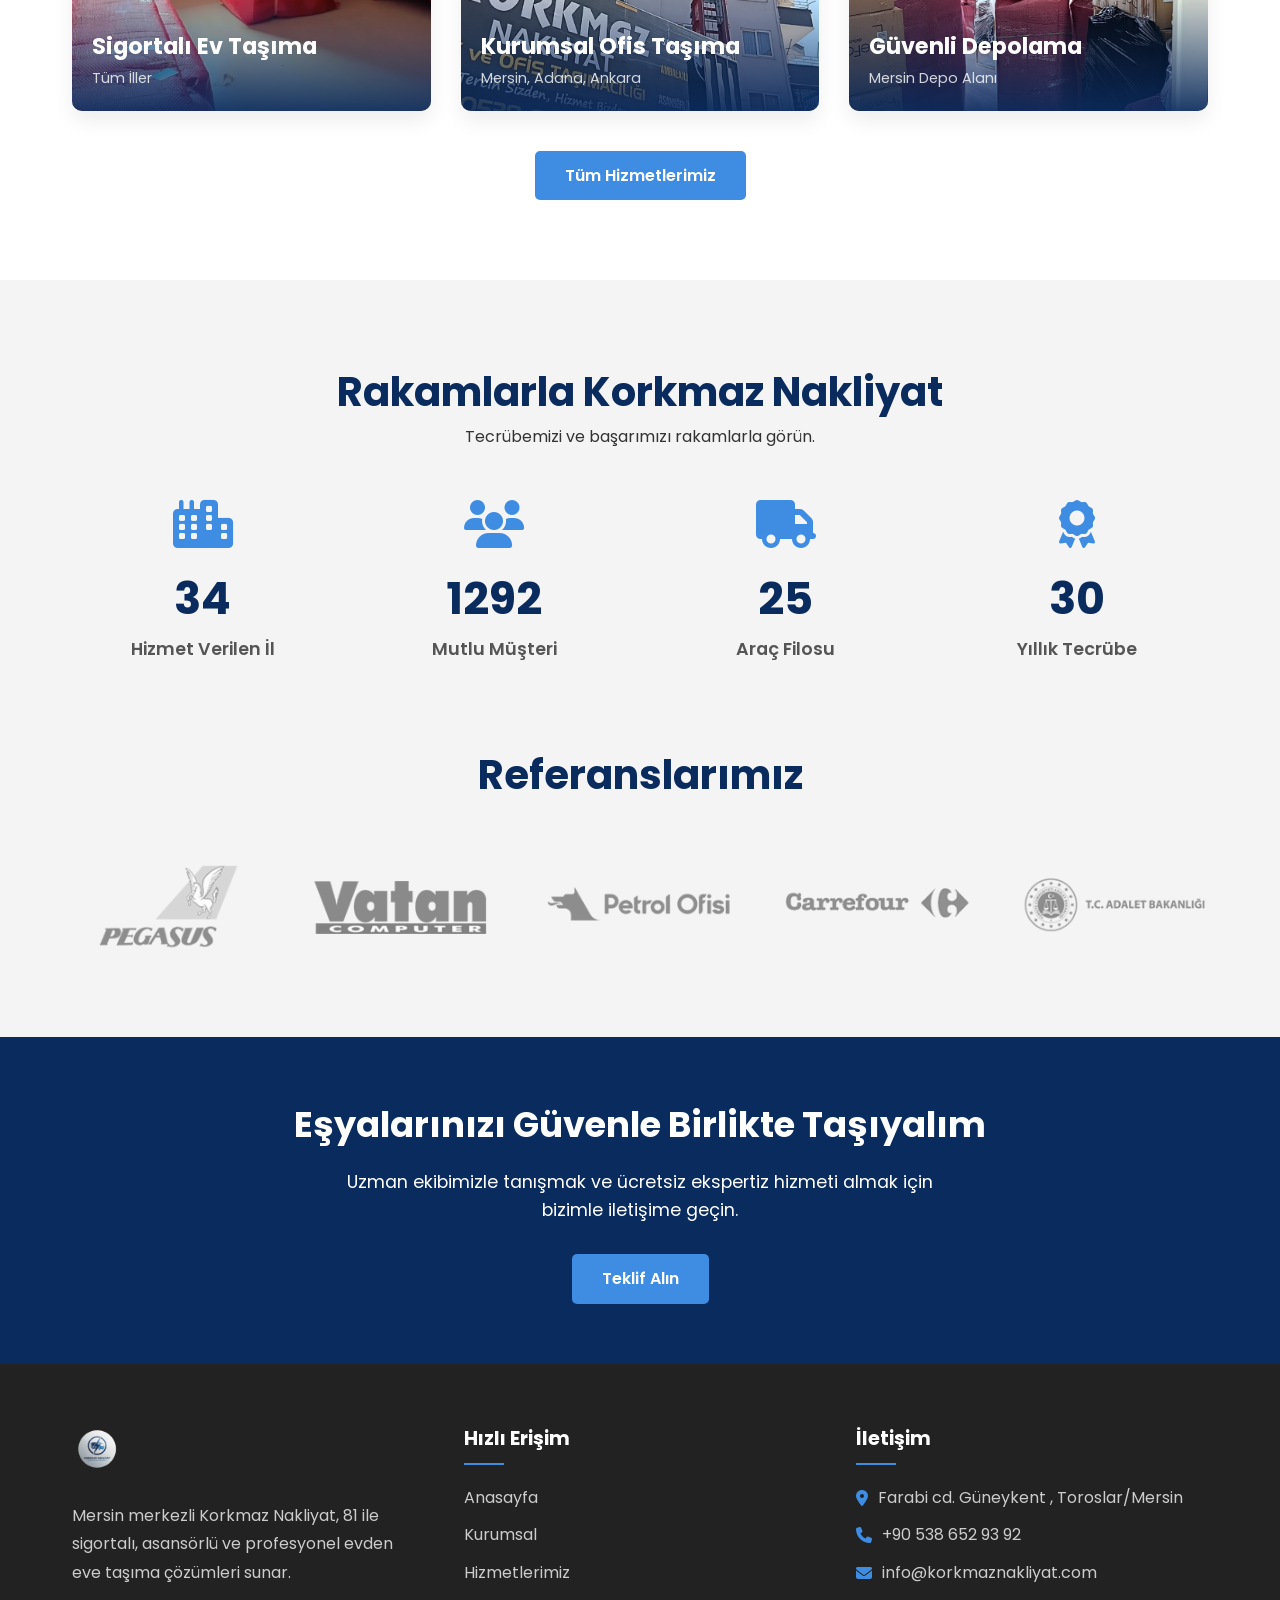
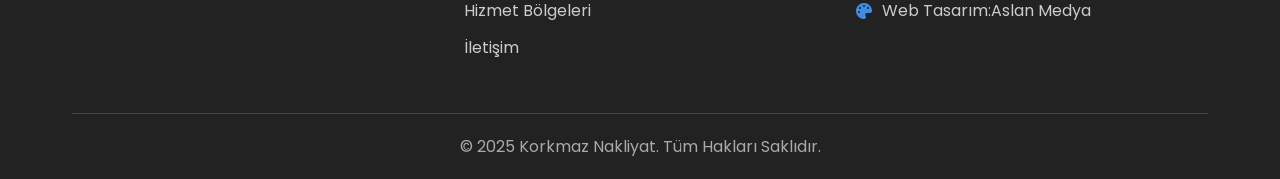
==== commit 37826a3a: "numara son" ====
--- a/index.html
+++ b/index.html
@@ -160,7 +160,7 @@
                     <h4>İletişim</h4>
                     <ul>
                         <li><i class="fas fa-map-marker-alt"></i> Farabi cd. Güneykent , Toroslar/Mersin </li>
-                        <li><i class="fas fa-phone"></i> +90 538 652 93 92 </li>
+                        <li><i class="fas fa-phone"></i> +90 538 652 93 92   </li>
                         <li><i class="fas fa-envelope"></i> info@korkmaznakliyat.com</li>
                         <li><i class="fas fa-palette"></i> Web Tasarım: <a href="https://wa.me/905318410347" target="_blank">Aslan Medya</a></li>
                     </ul>
@@ -185,4 +185,9 @@
     <script src="js/script.js"></script>
 
 </body>
-</html>+</html>
+
+
+
+
+
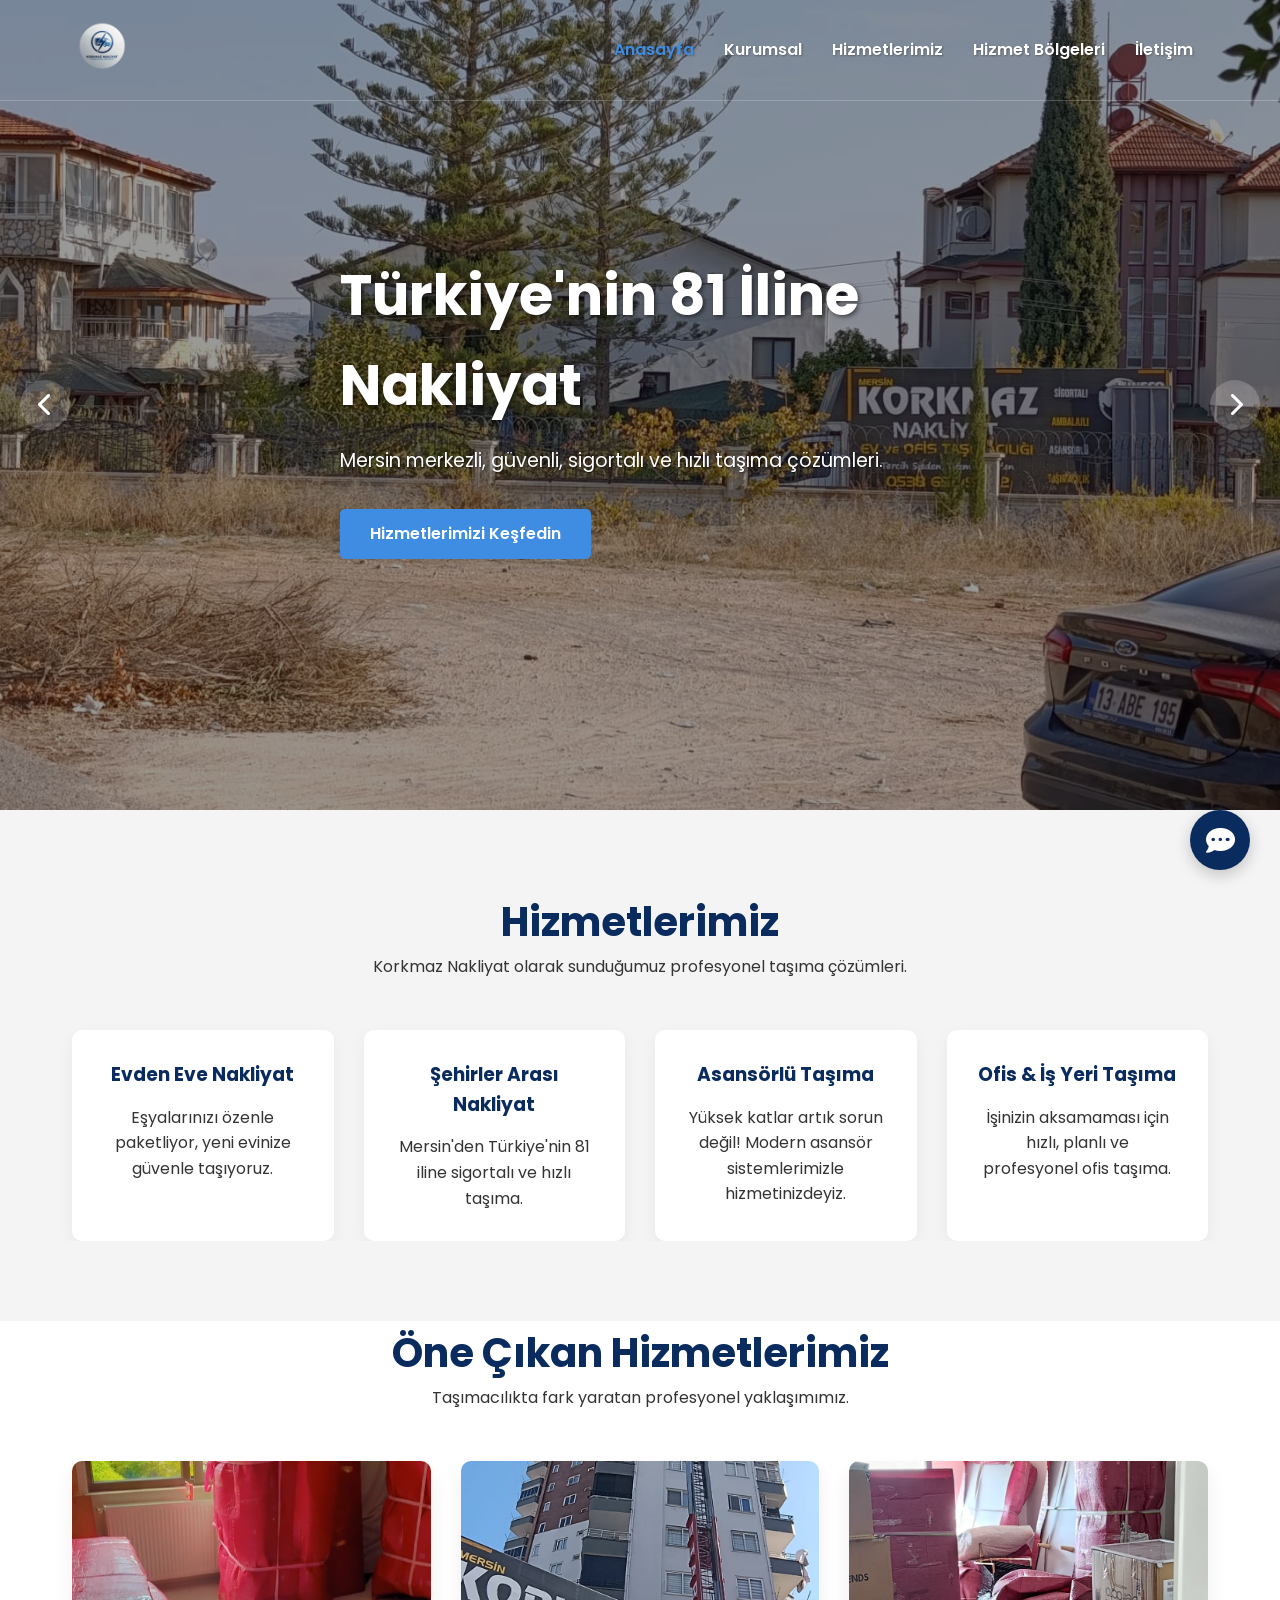
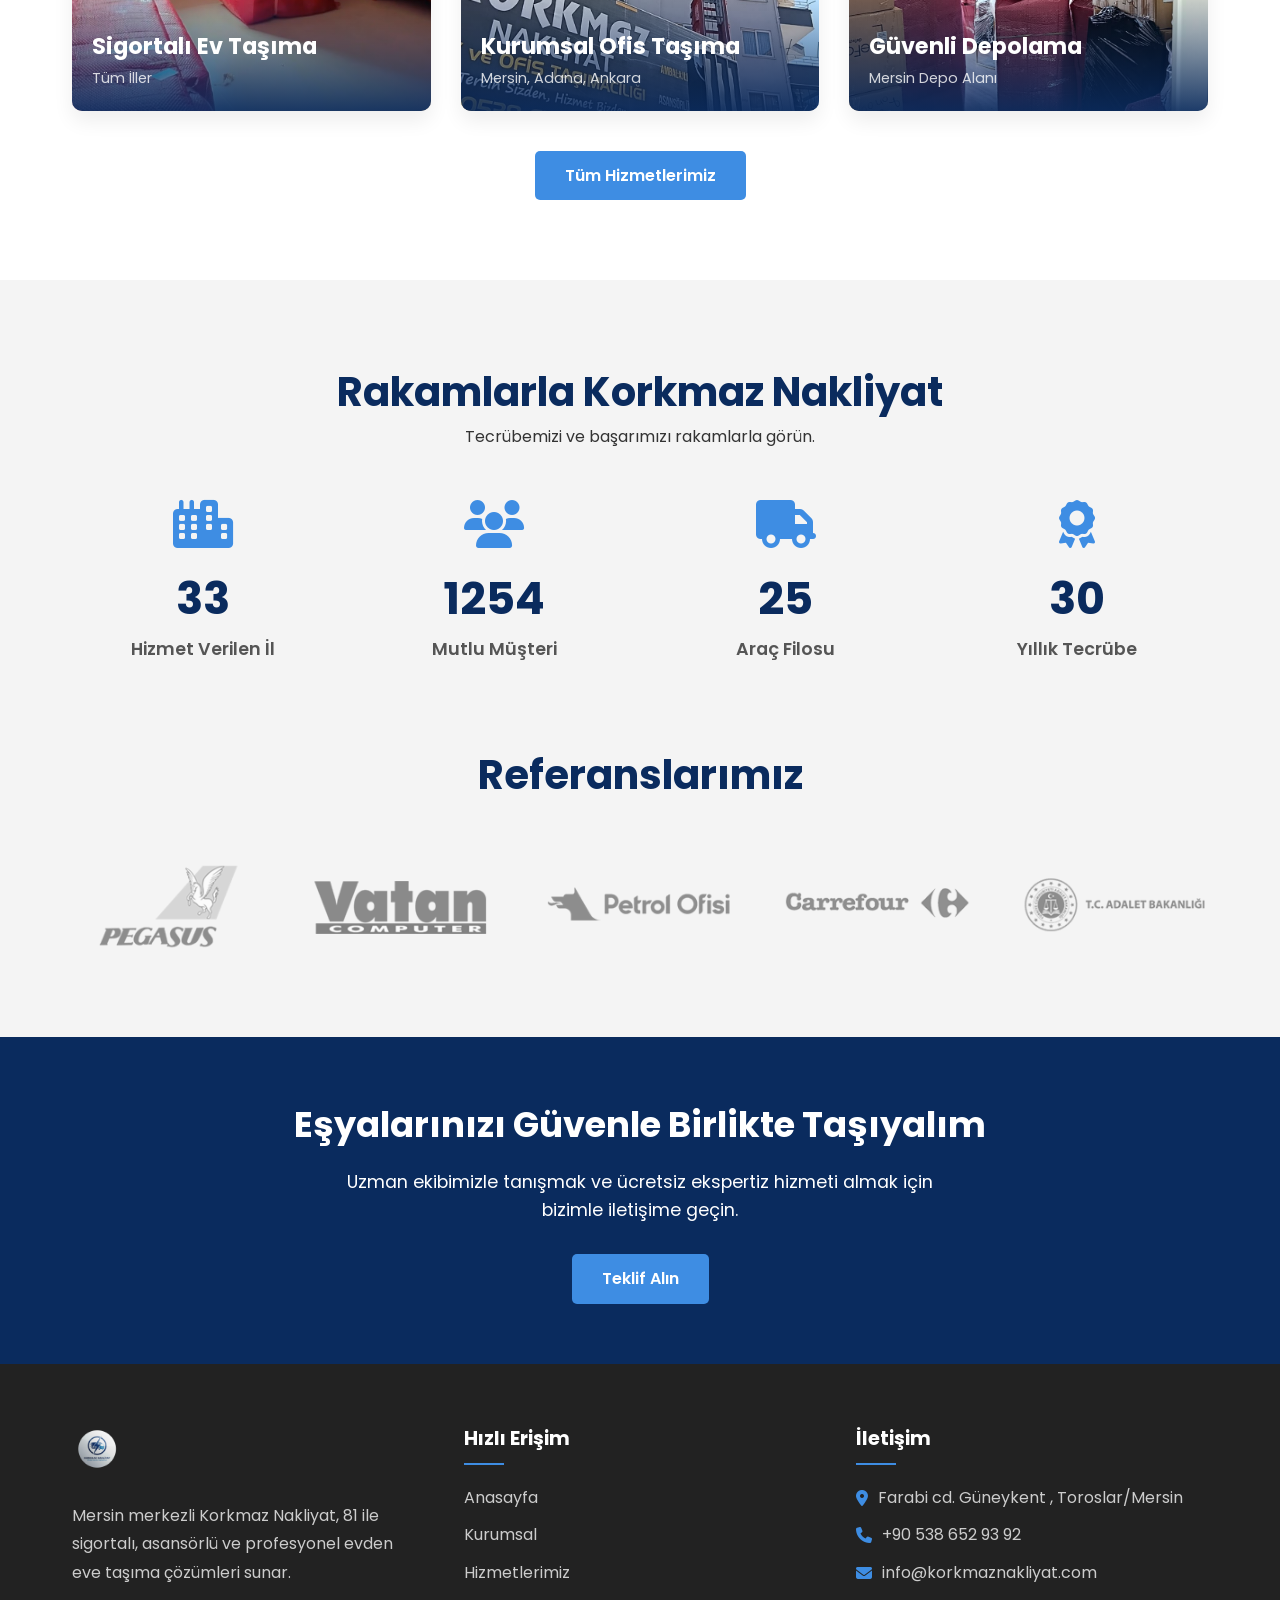
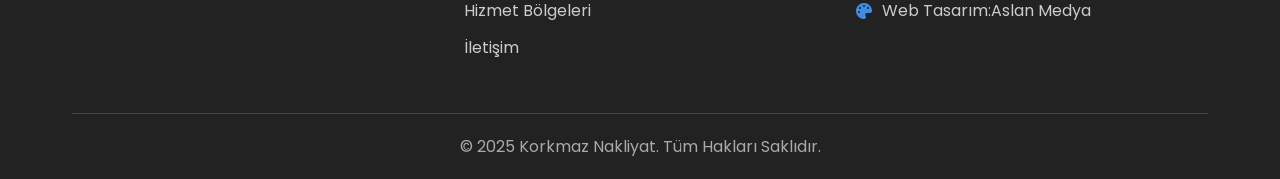
==== commit 1bbb70be: "numara blublu" ====
--- a/index.html
+++ b/index.html
@@ -189,5 +189,3 @@
 
 
 
-
-
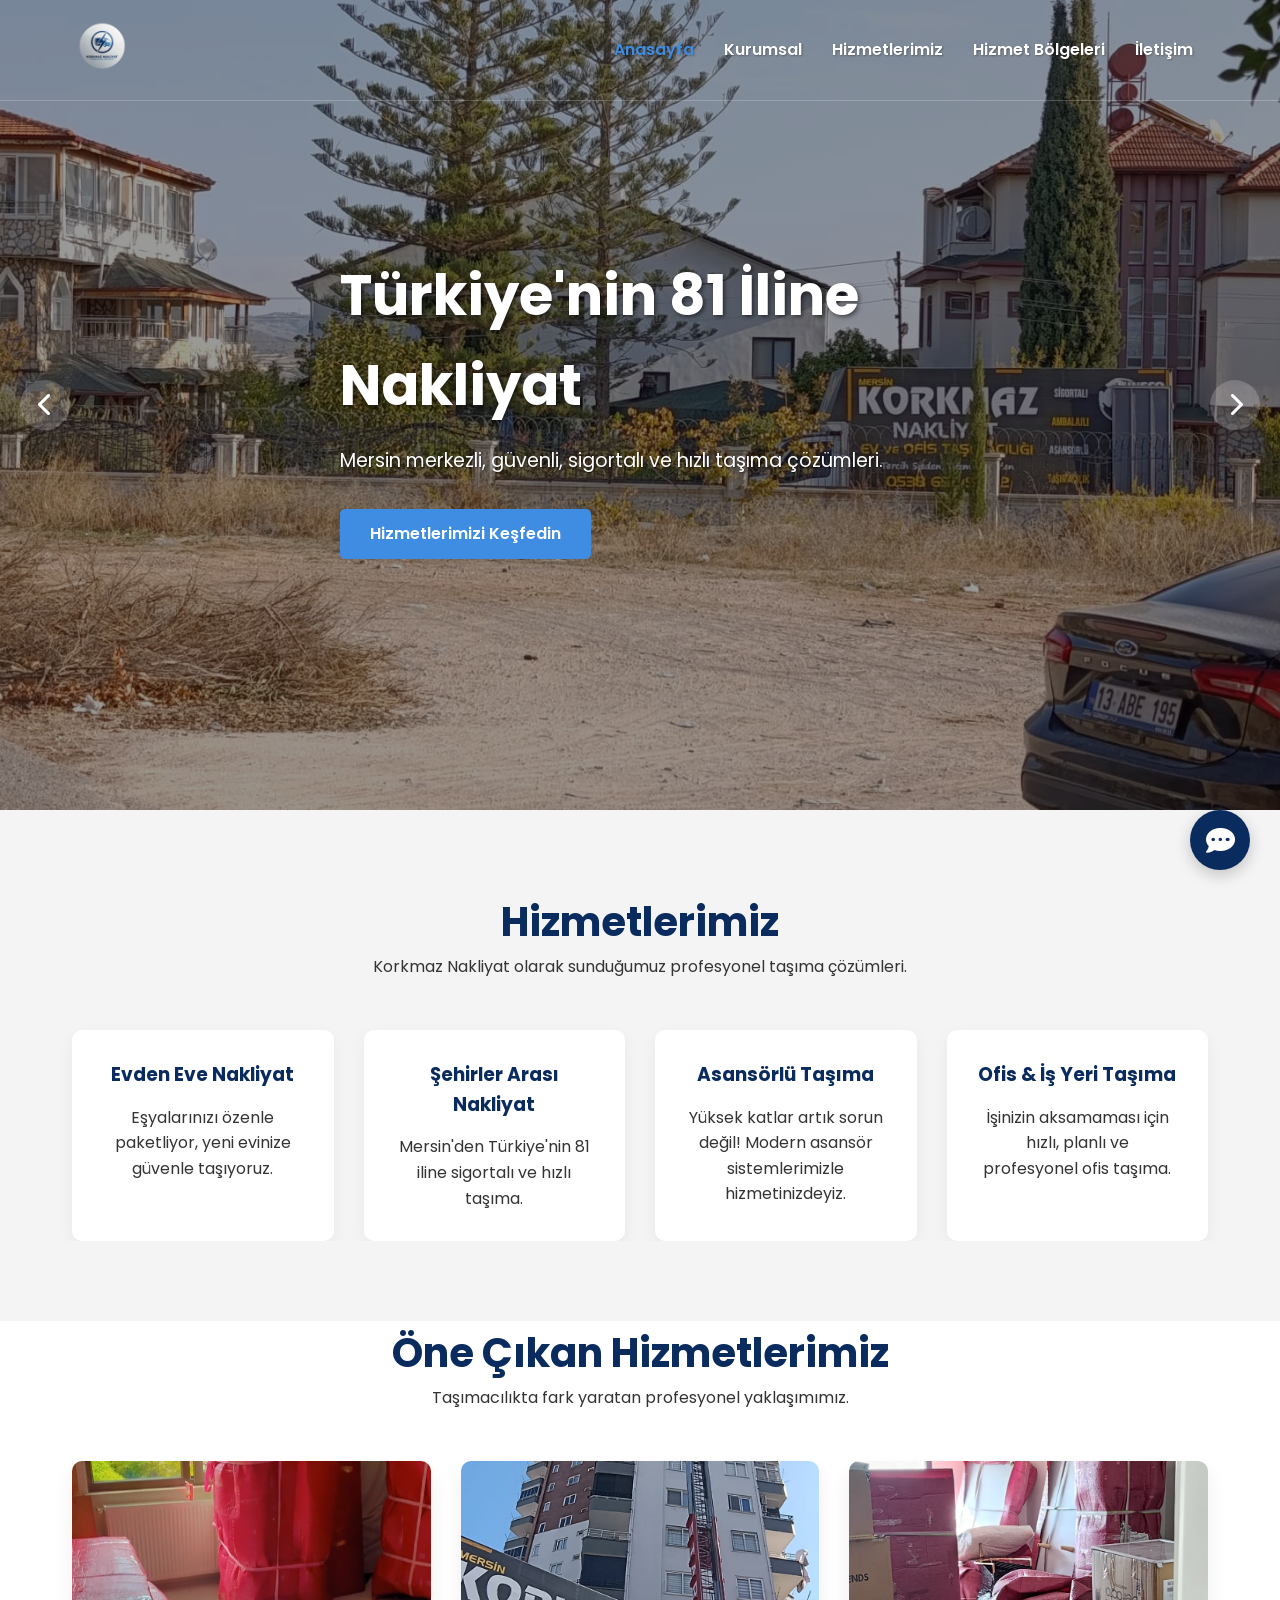
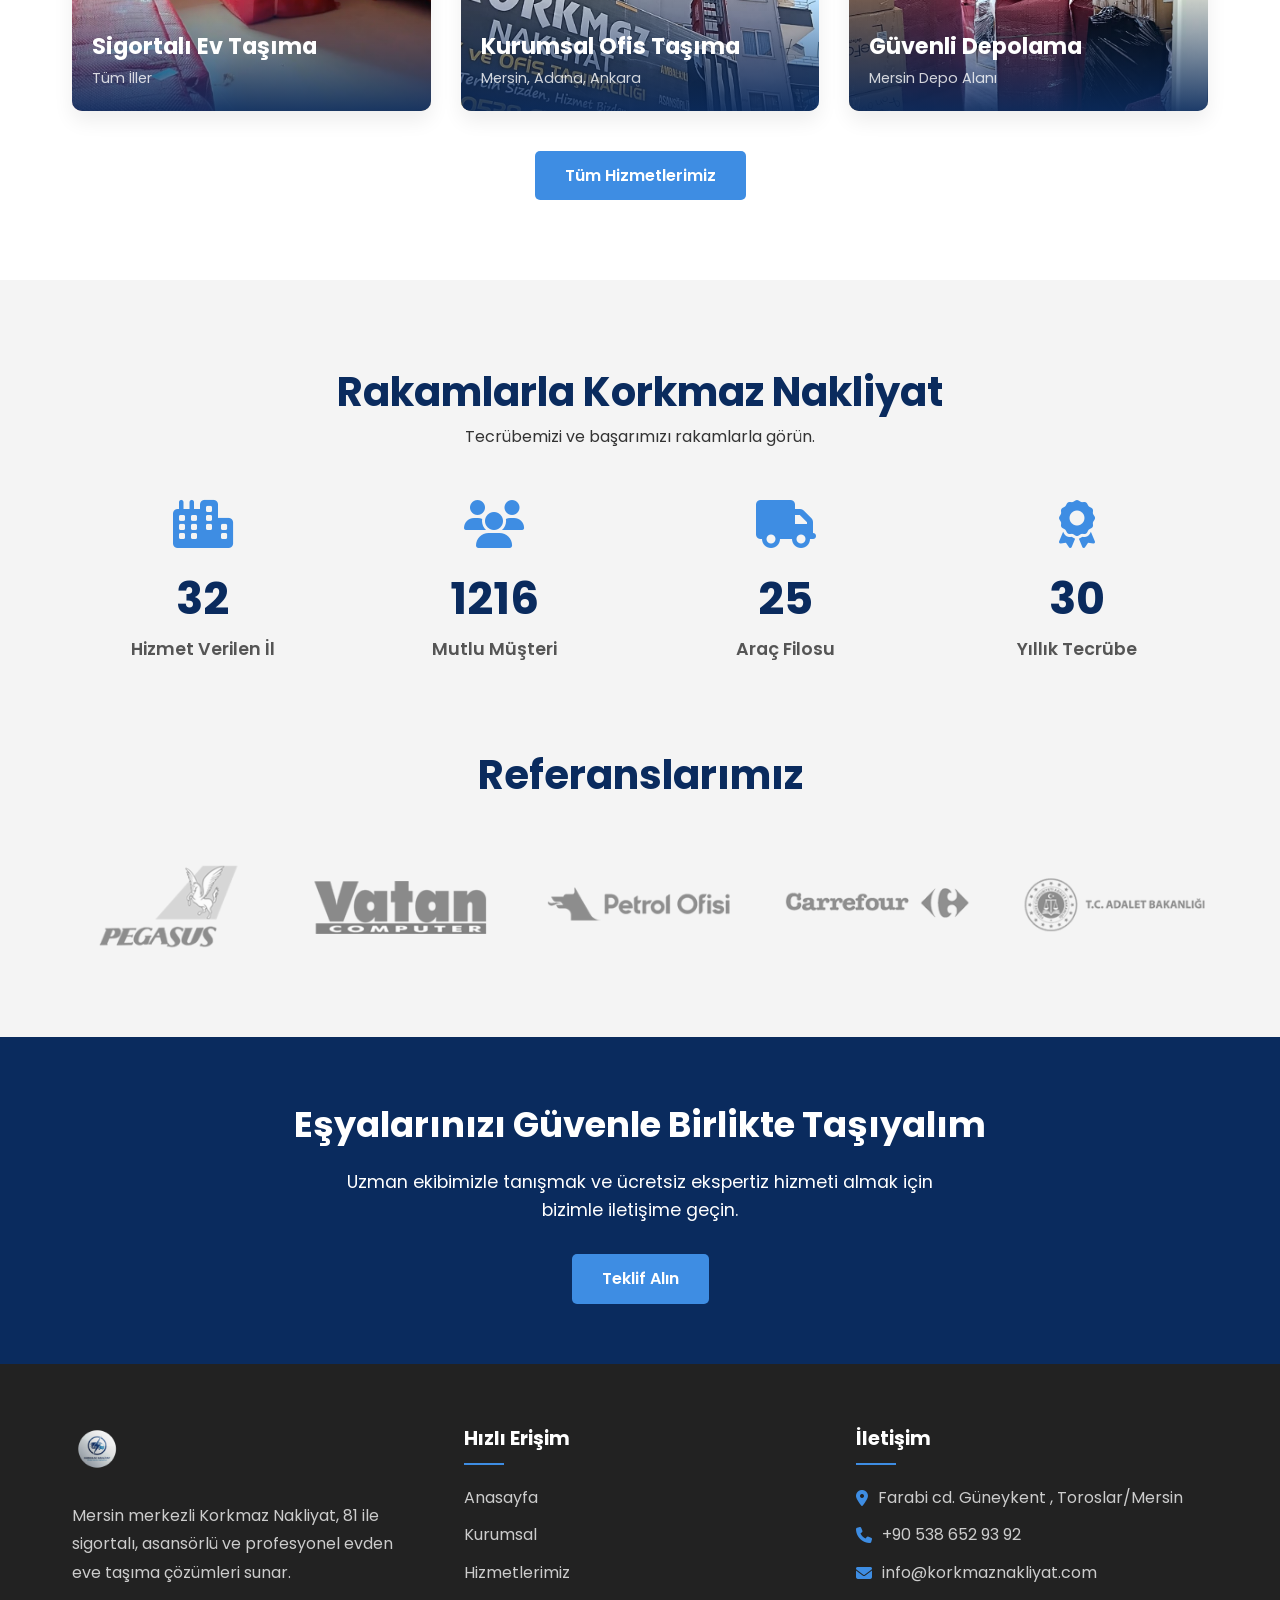
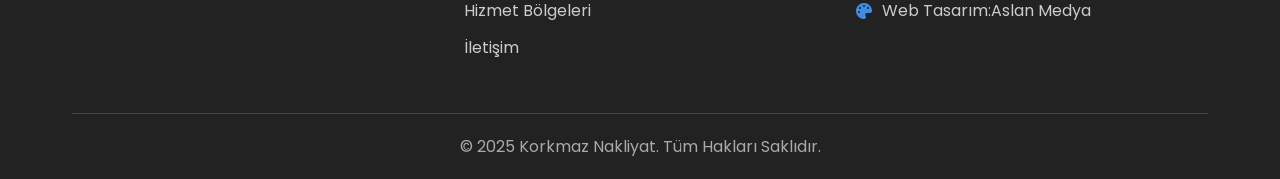
==== commit 56c54d4b: "Add conversion tracking script for Kişi page Added Google Ads conversion tracking script to the HTML" ====
--- a/index.html
+++ b/index.html
@@ -1,5 +1,22 @@
 <!DOCTYPE html>
 <html lang="tr">
+    <!-- Event snippet for Kişi conversion page
+In your html page, add the snippet and call gtag_report_conversion when someone clicks on the chosen link or button. -->
+<script>
+function gtag_report_conversion(url) {
+  var callback = function () {
+    if (typeof(url) != 'undefined') {
+      window.location = url;
+    }
+  };
+  gtag('event', 'conversion', {
+      'send_to': 'AW-17738921853/tmNpCIGn3ugbEP3uyYpC',
+      'event_callback': callback
+  });
+  return false;
+}
+</script>
+
 <head>
     <meta charset="UTF-8">
     <meta name="viewport" content="width=device-width, initial-scale=1.0">
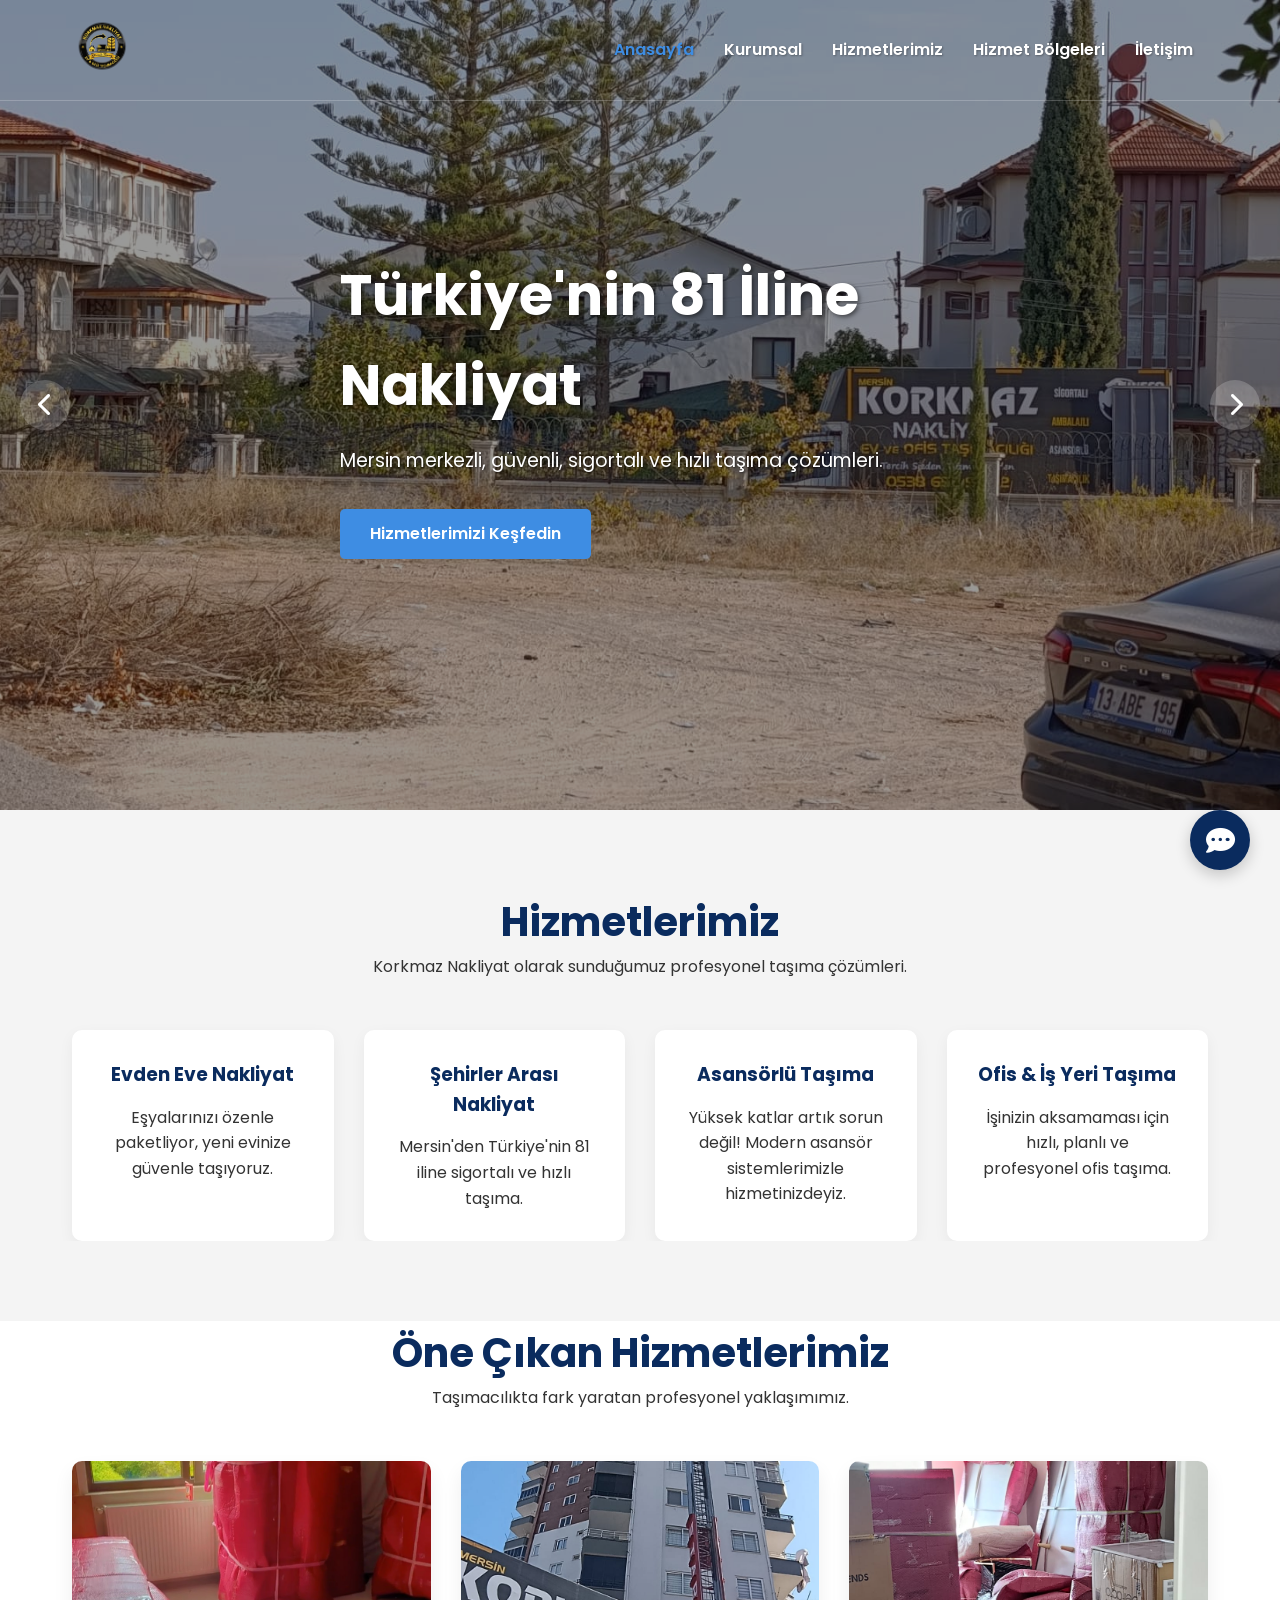
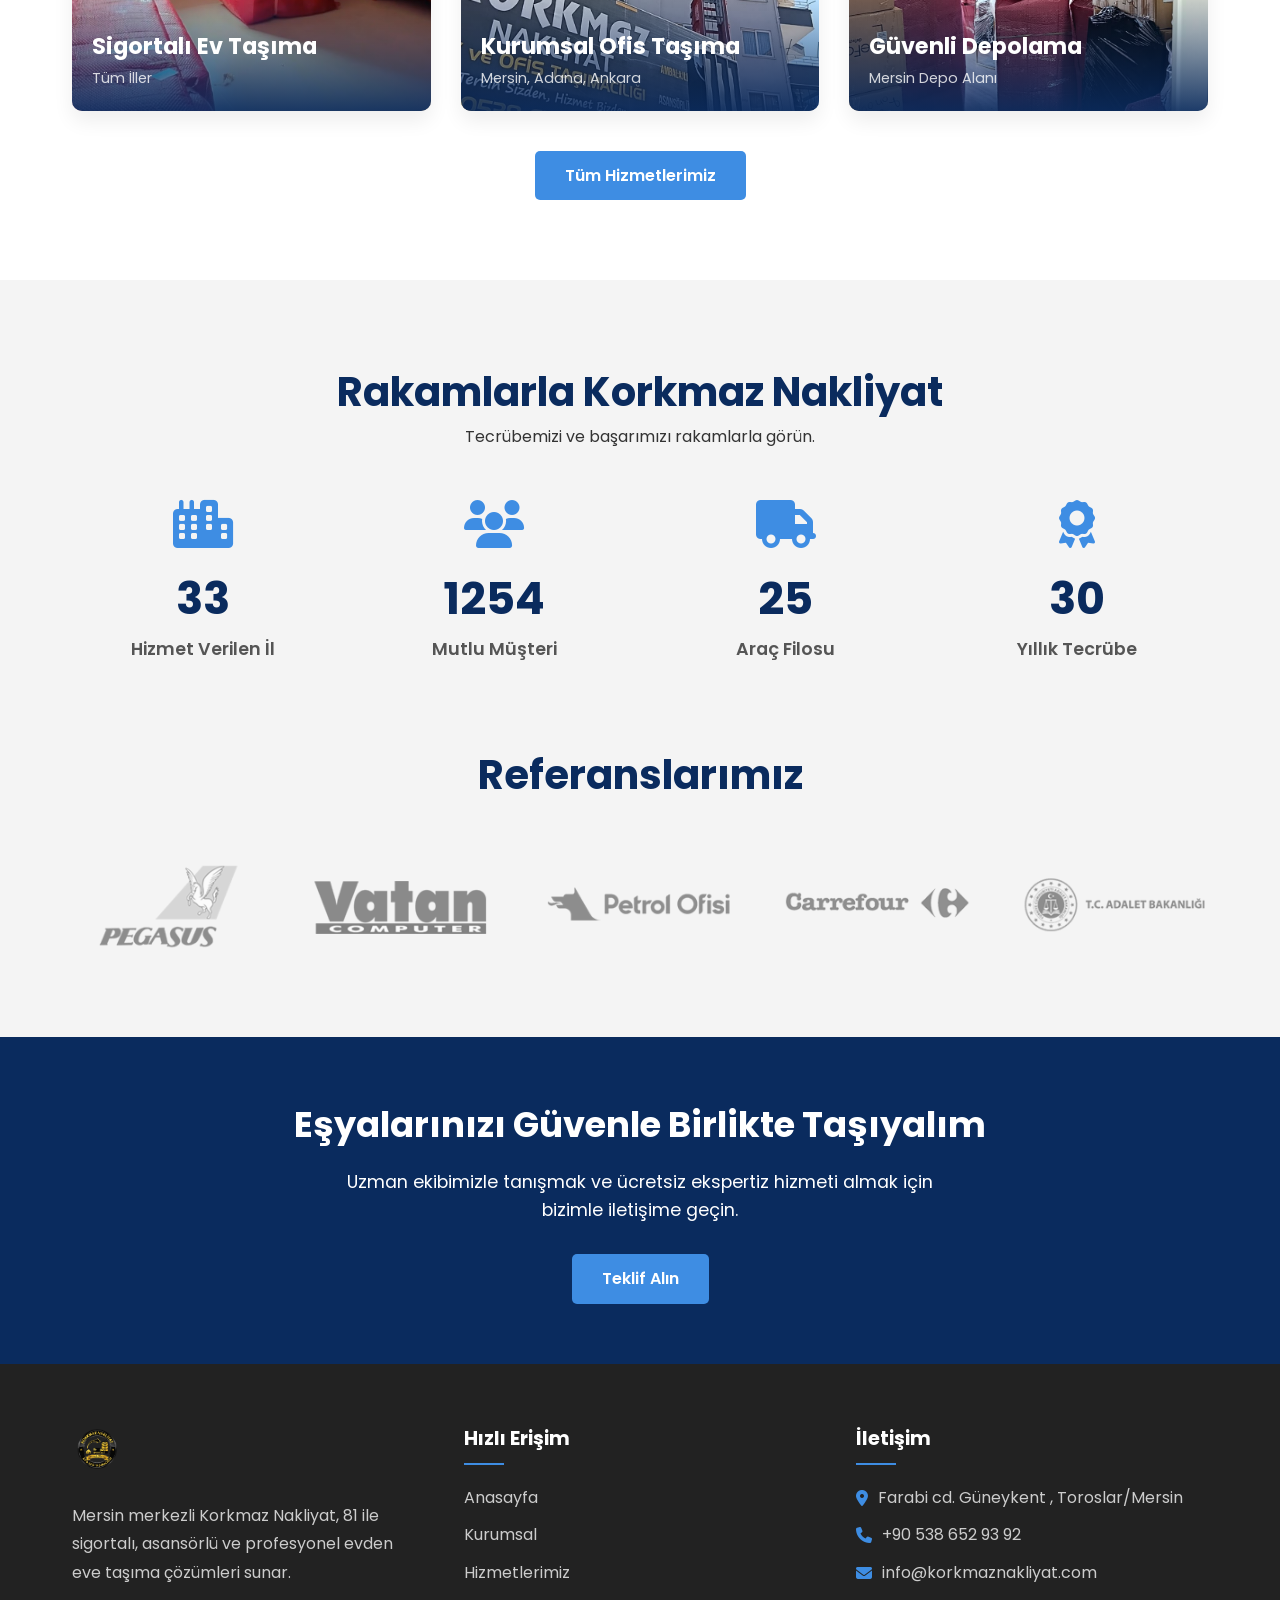
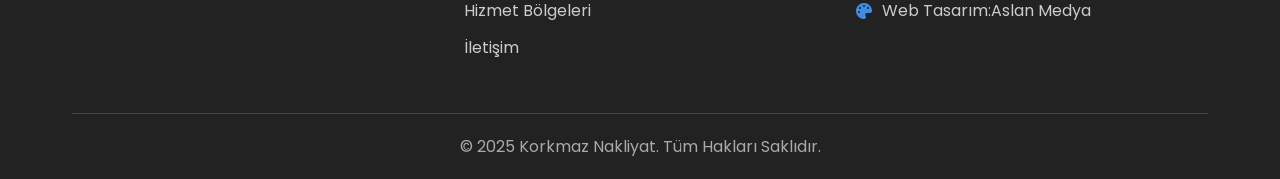
==== commit 7cbabaec: "Integrate Google Analytics tracking code Added Google Analytics tracking script to the HTML." ====
--- a/index.html
+++ b/index.html
@@ -1,5 +1,15 @@
 <!DOCTYPE html>
 <html lang="tr">
+
+    <!-- Google tag (gtag.js) -->
+<script async src="https://www.googletagmanager.com/gtag/js?id=G-3V5KJFKKEG"></script>
+<script>
+  window.dataLayer = window.dataLayer || [];
+  function gtag(){dataLayer.push(arguments);}
+  gtag('js', new Date());
+
+  gtag('config', 'G-3V5KJFKKEG');
+</script>
     <!-- Event snippet for Kişi conversion page
 In your html page, add the snippet and call gtag_report_conversion when someone clicks on the chosen link or button. -->
 <script>
